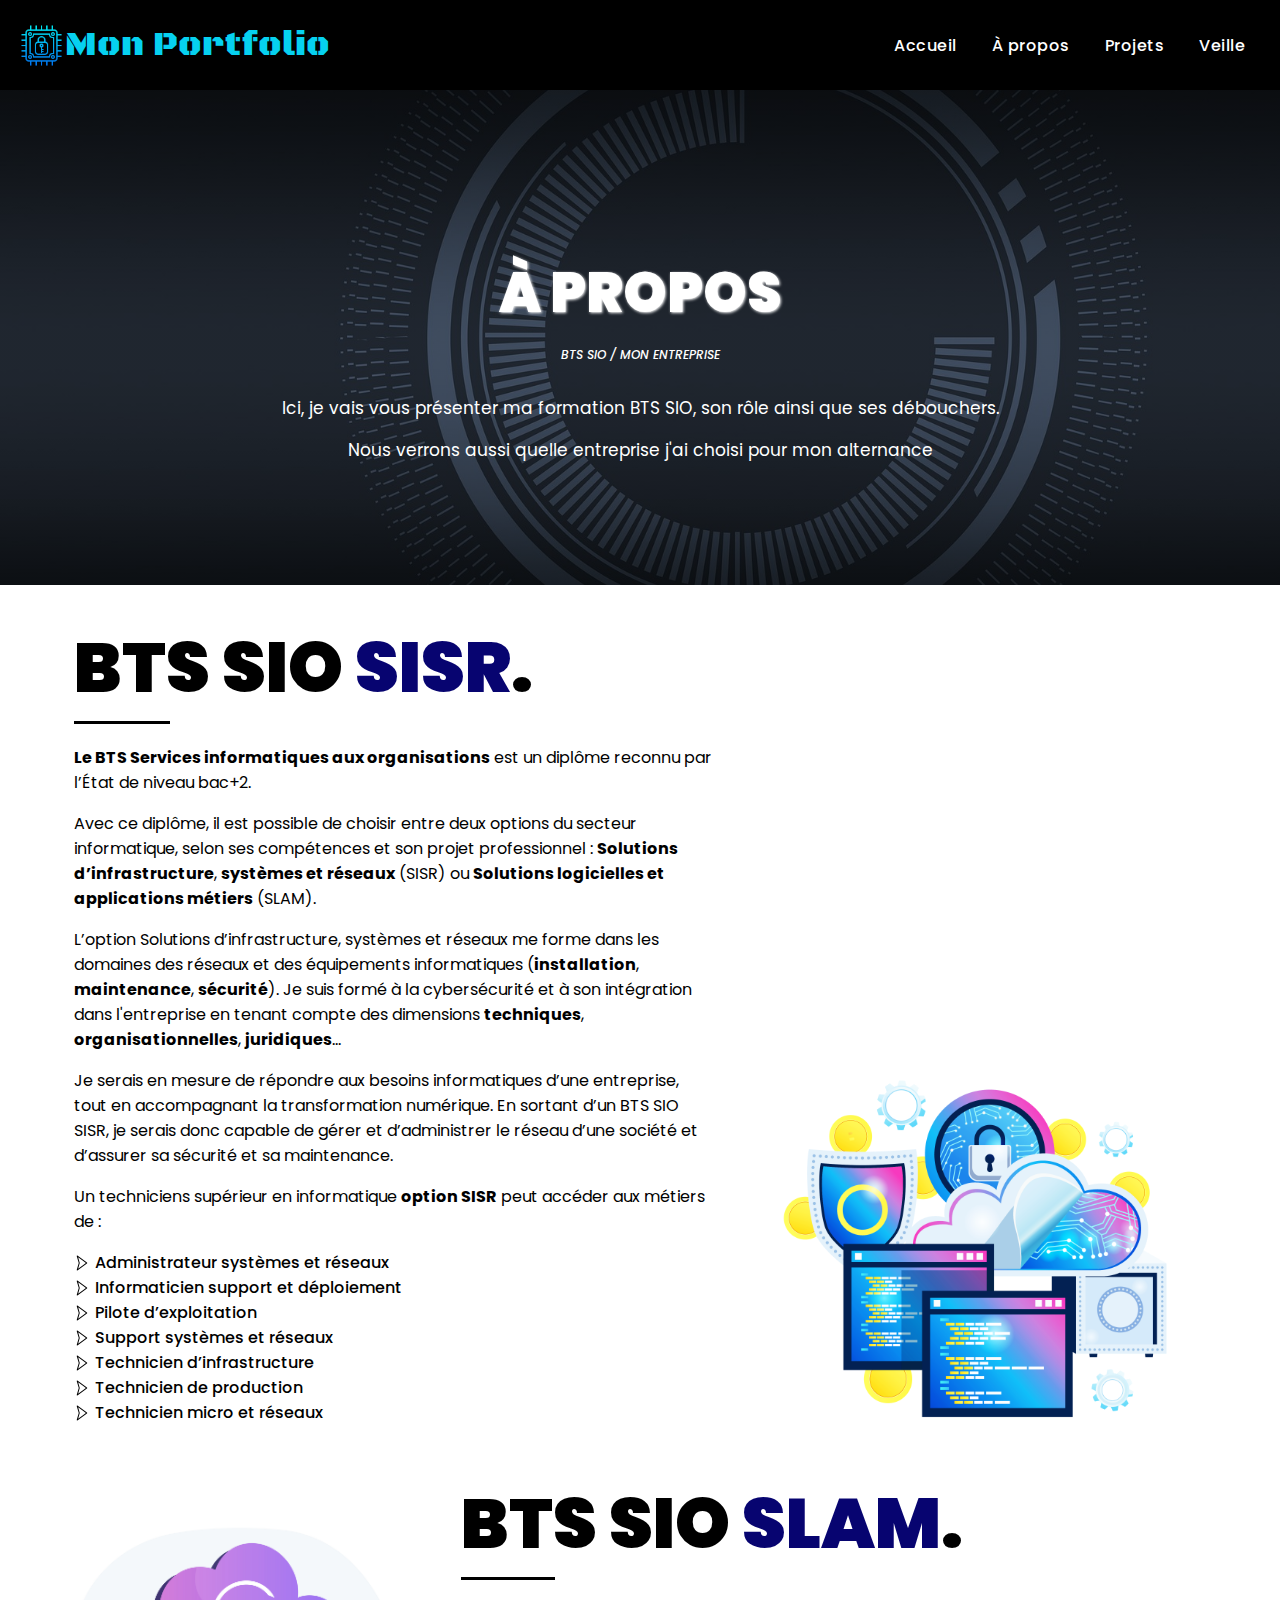
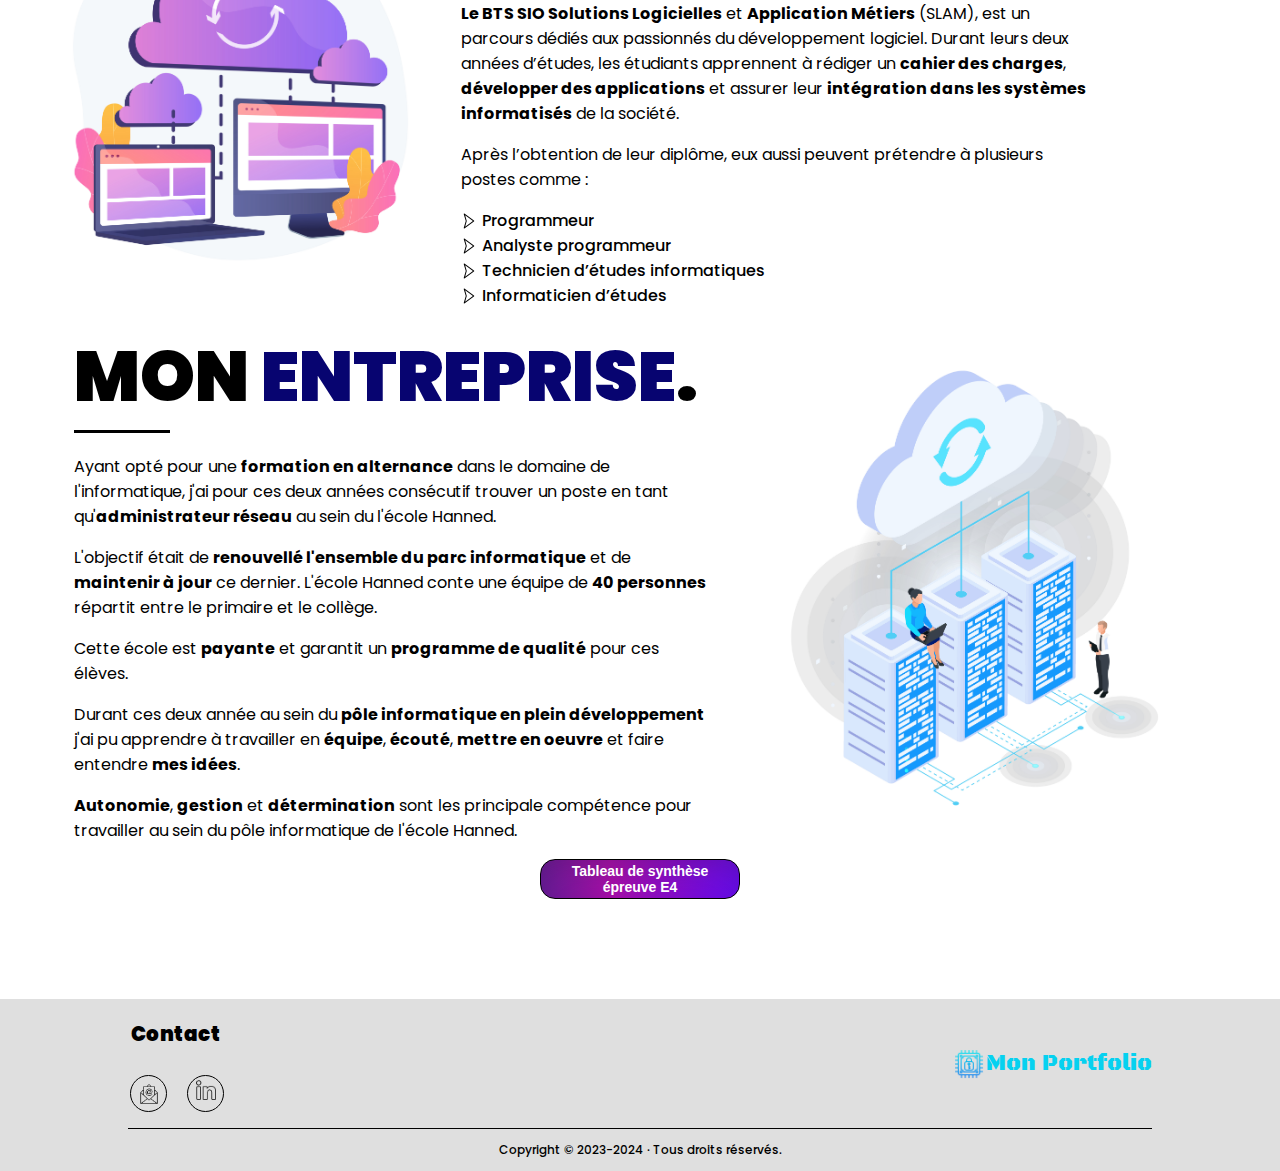
==== apropos.html @ c3c67fd1 "hosni" ====
<!DOCTYPE html>
<html lang="en">
<head>
    <meta charset="UTF-8">
    <meta name="viewport" content="width=device-width, initial-scale=1.0">
    <link rel="preconnect" href="https://fonts.googleapis.com">
    <link rel="preconnect" href="https://fonts.gstatic.com" crossorigin>
    <link href="https://fonts.googleapis.com/css2?family=Poppins:ital,wght@0,400;0,500;0,600;0,700;0,900;1,400;1,500;1,700;1,900&display=swap" rel="stylesheet">
    <link href="https://fonts.googleapis.com/css2?family=Black+Ops+One&display=swap" rel="stylesheet">
    <link rel="stylesheet" href="css/style.css">
    <link rel="stylesheet" href="css/apropos.css">
    <title>Page d'accueil</title>
</head>
<body>
    <header>
        <div class="headerLogo">
            <img src="images/logo.png" alt="logo du site" />
            <p>Mon Portfolio</p>
        </div>
        <nav>
            <ul>
                <li><a href="./index.html">Accueil</a></li>
                <li><a href="./apropos.html">À propos</a></li>
                <li><a href="#">Projets</a></li>
                <li><a href="./veille.html">Veille</a></li>
            </ul>
        </nav>
    </header>
    <section>
        <div class="banniereApropos">
            <div class="presentationApropos">
                <div class="title"><p>À PROPOS</p></div>
                <div id="sousTitle"><p>BTS SIO / MON ENTREPRISE</p></div>
                <p class="textPresentation">Ici, je vais vous présenter ma formation BTS SIO, son rôle ainsi que ses débouchers.</p>
                <p class="textPresentation">Nous verrons aussi quelle entreprise j'ai choisi pour mon alternance</p>
            </div>
        </div>
    </section>

    <section>
        <div class="btsSioContainer">
            <div class="descriptionSio">
                <h2>BTS SIO <span>SISR</span>.</h2>
                <div class="souligner"></div>
                <p><span class="bold">Le BTS Services informatiques aux organisations</span> est un diplôme reconnu par l’État de niveau bac+2.</p>
                <p>Avec ce diplôme, il est possible de choisir entre deux options du secteur informatique, selon ses compétences et son projet professionnel : <span class="bold">Solutions d’infrastructure</span>, <span class="bold">systèmes et réseaux</span> (SISR) ou <span class="bold">Solutions logicielles et applications métiers</span> (SLAM).</p>
                <p>L’option Solutions d’infrastructure, systèmes et réseaux me forme dans les domaines des réseaux et des équipements informatiques (<span class="bold">installation</span>, <span class="bold">maintenance</span>, <span class="bold">sécurité</span>). Je suis formé à la cybersécurité et à son intégration dans l'entreprise en tenant compte des dimensions <span class="bold">techniques</span>, <span class="bold">organisationnelles</span>, <span class="bold">juridiques</span>...</p>
                <p>Je serais en mesure de répondre aux besoins informatiques d’une entreprise, tout en accompagnant la transformation numérique. En sortant d’un BTS SIO SISR, je serais donc capable de gérer et d’administrer le réseau d’une société et d’assurer sa sécurité et sa maintenance.</p>

                    <p>Un techniciens supérieur en informatique <span class="bold">option SISR</span> peut accéder aux métiers de :</p>
                    <ul>
                        <li><img src="./images/arrow.png" alt="flèche" />Administrateur systèmes et réseaux</li>
                        <li><img src="./images/arrow.png" alt="flèche" />Informaticien support et déploiement</li>
                        <li><img src="./images/arrow.png" alt="flèche" />Pilote d’exploitation</li>
                        <li><img src="./images/arrow.png" alt="flèche" />Support systèmes et réseaux</li>
                        <li><img src="./images/arrow.png" alt="flèche" />Technicien d’infrastructure</li>
                        <li><img src="./images/arrow.png" alt="flèche" />Technicien de production</li>
                        <li><img src="./images/arrow.png" alt="flèche" />Technicien micro et réseaux</li>
                    </ul>
            </div>
            <div class="imageSio">
                <img src="./images/btsio.png" alt="icon bts sio" />
            </div>

        </div>
        <div class="btsSioContainerBIS">
            <div class="descriptionSioBIS">
                <h2>BTS SIO <span>SLAM</span>.</h2>
                <div class="souligner"></div>
                <p><span class="bold">Le BTS SIO Solutions Logicielles</span> et <span class="bold">Application Métiers</span> (SLAM), est un parcours dédiés aux passionnés du développement logiciel. Durant leurs deux années d’études,
                    les étudiants apprennent à rédiger un <span class="bold">cahier des charges</span>, <span class="bold">développer des applications</span> et assurer leur <span class="bold">intégration dans les systèmes informatisés</span> de la société.</p>
                <p>Après l’obtention de leur diplôme, eux aussi peuvent prétendre à plusieurs postes comme :</p>
                <ul>
                    <li><img src="./images/arrow.png" alt="flèche" />Programmeur</li>
                    <li><img src="./images/arrow.png" alt="flèche" />Analyste programmeur</li>
                    <li><img src="./images/arrow.png" alt="flèche" />Technicien d’études informatiques</li>
                    <li><img src="./images/arrow.png" alt="flèche" />Informaticien d’études</li>
                </ul>
            </div>
            <div class="imageSlam">
                <img src="./images/slam.jpg" alt="icon bts slam" />
            </div>
        </div>

        <div class="btsEntreprise">
            <div class="descriptionSio">
                <h2>MON <span>ENTREPRISE</span>.</h2>
                <div class="souligner"></div>
                <p>Ayant opté pour une <span class="bold">formation en alternance</span> dans le domaine de l'informatique, j'ai pour ces deux années consécutif trouver un poste en tant qu'<span class="bold">administrateur réseau</span> au sein du l'école Hanned.</p>
                <p>L'objectif était de <span class="bold">renouvellé l'ensemble du parc informatique</span> et de <span class="bold">maintenir à jour</span> ce dernier. L'école Hanned conte une équipe de <span class="bold">40 personnes</span> répartit entre le primaire et le collège.</p>
                <p>Cette école est <span class="bold">payante</span> et garantit un <span class="bold">programme de qualité</span> pour ces élèves.</p>
                <p>Durant ces deux année au sein du <span class="bold">pôle informatique en plein développement</span> j'ai pu apprendre à travailler en <span class="bold">équipe</span>, <span class="bold">écouté</span>, <span class="bold">mettre en oeuvre</span> et faire entendre <span class="bold">mes idées</span>.</p>
                <p><span class="bold">Autonomie</span>, <span class="bold">gestion</span> et <span class="bold">détermination</span>  sont les principale compétence pour travailler au sein du pôle informatique de l'école Hanned.</p>
            </div>
            <div class="imageSio">
                <img src="./images/entreprise.jpg" alt="entreprise" />
            </div>

        </div>


        <div class="hosni">
        <button><a href="./doc/E4.pdf">Tableau de synthèse épreuve E4</a></button>
        </div>



        
    </section>





    <footer>
        <div class="containerFooter">
            <div class="logoFooter">
                <img src="images/logo.png" alt="logo du site" />
                <p>Mon Portfolio</p>
            </div>
            <div class="contactFooter">
                <h2>Contact</h2>
                <ul>
                    <li><a href="mailto:hosni.manoubi@hotmail.com" class="link"></a><img src="images/mail.png" alt="mail" class="sizelogo"/></a></li>
                    <li><a href="https://www.linkedin.com/in/hosni-manoubi"><img src="images/linkedin.png" alt="linkedin" class="sizelogo"/></a></li>
                </ul>
            </div>
        </div>
        <div class="copyrgth">
            <p>Copyright © 2023-2024 · Tous droits réservés.</p>
        </div>
    </footer>
    
</body>
</html>
---- css/style.css ----
body{
    font-family: 'Poppins', sans-serif;
    margin: 0;
}

header{
    display: flex;
    height: 90px;
    justify-content: space-between;
    align-items: center;
    background-color: #000; 
}

.headerLogo{
    display: flex;
    width: 40%;
    height: 100px;
    padding-left: 20px;
    align-items: center;
}
.headerLogo img{
    width: 43px;
    height: 43px;
}
.headerLogo p{
    font-family: 'Black Ops One', cursive;
    font-size: 35px;
    color: #06D1F0;
    margin-left: 2px;
}

header nav{
    display: flex;
    width: 60%;
}

header nav ul{
    display: flex;
    justify-content: flex-end;
    width: 100%;
    list-style-type: none;
}
header nav ul li a{
    position: relative;
    text-decoration: none;
    font-size: 16px;
    font-weight: 500;
    color: white;
    letter-spacing: 0.5px;
    padding: 0;
}
header nav ul li a:after{
    content: "";
    position: absolute;
    height: 2px;
    width: 0;
    left: 0;
    background-color: white;
    bottom: -10px;
    transition: 0.5s;
}
header nav ul li a:hover:after{
    width: 100%;
}
header nav ul li{
    margin-right: 35px;
}


.banniere{
    background-color: #000000;
    background-image: linear-gradient(rgba(0, 0, 0, 0.3), rgba(0, 0, 0, 0.3)) ,url("../images/banniere.jpg");
    width: 100%;
    height: 495px;
    background-size: cover;
}

.presentation{
    width: 28.5em;
    margin-left: 20px;
    padding-top: 15px;
    position: relative;
    animation-fill-mode: backwards;
    animation-name: progressive_text;
    animation-duration: 5s;
}
@keyframes progressive_text {
    0%{
        opacity: 0;
        transform: translateX(100px);
    }
    100%{
        opacity: 1;
        transform: translateX(0); 
    }
}

#btsItalic{
    font-style: italic;
    color: white;
    font-size: 15px;
    font-weight: 500;
    margin-bottom: 5px;
}

#phrasePresentation{
    font-size: 30px;
    color: white;
    font-weight: 500;
    letter-spacing: 0.5px;
    margin-top: 0; 
    margin-bottom: 0; 
}
#boldPresentation{
    font-weight: 700;
    letter-spacing: 0.5px;
}
.textPresentation{
    color: white;
    line-height: 25px;
    margin-top: 10px;
}
.bold{
    font-weight: 700;
}

button{
    width: 110px;
    height: 40px;
    border: solid 1px;
    border-radius: 15px;
    background: rgb(2,0,36);
    background: linear-gradient(90deg, rgb(4, 0, 67) 0%, rgba(9,9,121,1) 35%, rgba(6,209,240,1) 100%);
    box-shadow: rgba(50, 50, 93, 0.25) 0px 30px 60px -12px inset, rgba(0, 0, 0, 0.3) 0px 18px 36px -18px inset;
}
button a{
    text-decoration: none;
    color: white;
    font-weight: 700;
    font-size: 14px;
}

button:hover{
    filter: drop-shadow(0 0 0.75rem #0B8CB8)
}

.aboutContainer{
    display: flex;
    flex-direction: column;
    justify-content: center;
    align-items: center;
    margin-top: 30px;
}

.aboutContainer h1{
    font-size: 30px;
    font-weight: 900;
}

.titleColor{
    color: #070470;
}

.aboutContainer p{
    margin-top: 0;
    text-align: center;
}

footer{
    background-color: #DFDFDF;
    display: flex;
    flex-direction: column;
    justify-content: center;
    align-items: center;
    margin-top: 100px;
}
.containerFooter{
    display: flex;
    justify-content: space-between; 
    flex-direction: row-reverse;  
    padding-left: 20px;
    padding-right: 20px; 
    width: 80%;
}

.logoFooter{
    display: flex;
    align-items: center;
}
.logoFooter img{
    width: 30px;
    height: 30px;
}
.logoFooter p{
    font-family: 'Black Ops One', cursive;
    font-size: 22px;
    color: #06D1F0;
    margin-left: 2px;
}

.contactFooter h2{
    font-size: 20px;
    font-weight: 900;
    padding-top: 20px;
    
}
.contactFooter ul{
    list-style-type: none;
    margin-left: 2px;
    padding-left: 0;
    display: flex;
    gap: 20px;
    position: relative;
   
}
.link{
    position: absolute;
    top: 0;
    bottom: 0;
    left: 0;
    width: 100%;
}
.logoContact{
    width: 19px;
    height: 19px;
}
.sizelogo{
    width: 20px;
    height: 20px;
}
.contactFooter ul li{
    border-radius: 50%;
    display: flex;
    justify-content: center;
    align-items: center;
    border: solid 1px;
    width: 35px;
    height: 35px;
    margin-top: 10px;
    position: relative;
}

.contactFooter ul li:hover{
    background-color: #06D1F0;
}

.copyrgth{
    display: flex;
    justify-content: center;
    align-items: center;
    border-top: solid 1px;
    width: 80%;
}
.copyrgth p{
    font-size: 12px;
    font-weight: 500;
}
#competence{
    display: flex;
    justify-content: center;
    align-items: center;
    flex-direction: column;
    width: 100%;
}
.sectionTitre{
    display: flex;
    justify-content: center;
    align-items: center;
    margin-top: 50px;
    width: 100%;
}

h2{
    margin:0;
    padding:0;
    text-align:center;
    position:relative;
    font-weight: 900;
    font-size: 25px;
}
h2 .trait{
    background-color:#fff;
    padding:0 10px;
}

.titleTrait{
    border-bottom:1px solid #000;
    margin-bottom:30px;
    width: 86%;
}
.titleTrait .trait{
    position: relative;
    top: 15px;
}

.cards{
    display: flex;
    justify-content: space-between;
    align-items: center;
    margin-top: 20px;
    flex-wrap: wrap;
    width: 86%;
}

.card{
    border: solid 1px;
    display: flex;
    flex-direction: column;
    justify-content: space-between;
    align-items: center;
    width: 18%;
    height: 195px;
    border-radius: 20px;
    box-shadow: rgba(14, 30, 37, 0.12) 0px 2px 4px 0px, rgba(14, 30, 37, 0.32) 0px 2px 16px 0px;
}

.cardImage{
    display: flex;
    justify-content: center;
    align-items: center;
    width: 100%;
    height: 50%;
    padding-top: 7px;
    padding-bottom: 7px;
    border: solid 1px;
    border-radius: 20px 20px 0 0;
    background-color: #DFDFDF;
}
.cardImage img{
    width: 100px;
    height: 100px;
}
.cardText{
    text-align: center;
    height: 50%;
}
.cardText p{
    font-size: 15px;
    padding-left: 7px;
    padding-right: 7px;
    font-weight: 500;
}

#outils{
    display: flex;
    flex-direction: column;
    justify-content: center;
    align-items: center;
    width: 100%;
}

.outilsContainer{
    width: 86%;
    display: flex;
    flex-wrap: wrap;
    justify-content: center;
    align-items: center;
    gap: 101px;
}

.cardOutils{
    display: flex;
    justify-content: flex-start;
    align-items: center;
    width: 20%;
    margin-top: 20px;
}

.cardOutils img{
    width: 80px;
    height: 80px;

}
.cardOutils p{
    margin-left: 10px;
    font-size: 18px;
    font-weight: 500;
}


.interetContainer{
    width: 86%;
    display: flex;
    justify-content: space-between;
    margin-top: 20px;
}

.loisirFont{
    background-color: #000000;
    background-image: linear-gradient(rgba(0, 0, 0, 0.3), rgba(0, 0, 0, 0.3)) ,url("../images/loisir.jpg");
    width: 350px;
    height: 400px;
    background-size: cover;
    border: solid 2px;
    border-radius: 20px;
    box-shadow: rgba(136, 165, 191, 0.48) 6px 2px 16px 0px, rgba(255, 255, 255, 0.8) -6px -2px 16px 0px;
}
.textLoisir{
    display: flex;
    flex-direction: column;
    justify-content: center;
    align-items: center;
    width: 90%;
    margin-top: 20px;
}

.textLoisir p{
    font-size: 30px;
    text-shadow: #070470 1px 0 10px;
    color: white;
    text-align: left;
    width: 85%;
    font-weight: 700;
}

.textLoisir ul{
    font-size: 20px;
    font-weight: 500;
    text-shadow: #070470 1px 0 10px;
    color: white;
    list-style-type: none;
    width: 85%;
    padding-left: 0;
}
.textLoisir ul li{
    margin-bottom: 10px;

}

.techFont{
    background-color: #000000;
    background-image: linear-gradient(rgba(0, 0, 0, 0.1), rgba(0, 0, 0, 0.1)) ,url("../images/technologie.jpg");
    width: 350px;
    height: 400px;
    background-size: cover;
    border: solid 2px;
    border-radius: 20px;
    box-shadow: rgba(136, 165, 191, 0.48) 6px 2px 16px 0px, rgba(255, 255, 255, 0.8) -6px -2px 16px 0px;
}
.cultureFont{
    background-color: #000000;
    background-image: linear-gradient(rgba(0, 0, 0, 0.1), rgba(0, 0, 0, 0.1)) ,url("../images/culture.jpg");
    width: 350px;
    height: 400px;
    background-size: cover;
    border: solid 2px;
    border-radius: 20px;
    box-shadow: rgba(136, 165, 191, 0.48) 6px 2px 16px 0px, rgba(255, 255, 255, 0.8) -6px -2px 16px 0px;
}
#interet{
    display: flex;
    flex-direction: column;
    justify-content: center;
    align-items: center;
    width: 100%;
}
.langageFont{
    background-color: #000000;
    background-image: linear-gradient(rgba(0, 0, 0, 0.1), rgba(0, 0, 0, 0.1)) ,url("../images/langage.jpg");
    width: 350px;
    height: 400px;
    background-size: cover;
    border: solid 2px;
    border-radius: 20px;
    box-shadow: rgba(136, 165, 191, 0.48) 6px 2px 16px 0px, rgba(255, 255, 255, 0.8) -6px -2px 16px 0px;
}
---- css/apropos.css ----
.banniereApropos{
    background-image: linear-gradient(rgba(0, 0, 0, 0.5), rgba(0, 0, 0, 0.5)) ,url("../images/bnrApropos.jpg");
    width: 100%;
    height: 495px;
    background-size: cover;
    display: flex;
    justify-content: center;
}

.title p{
    font-size: 55px;
    font-weight: 900;
    color: white;
    text-shadow: #fff 1px 1px 3px;
    padding-bottom: 0;
    margin-bottom: 0;
}
.presentationApropos{
    display: flex;
    align-items: center;
    justify-content: center;
    flex-direction: column;
    width: 80%;
    font-size: 20px;
    margin-top: 0;
    padding-top: 0;
}

#sousTitle{
    font-style: italic;
    color: white;
    font-size: 12px;
    font-weight: 500;
    margin-bottom: 5px;
    margin-top: 0;
    padding-top: 0;
    margin-bottom: 20px;
}

.textPresentation{
    font-size: 17px;
    padding-top: 0;
    margin-top: 0;
}

.btsSioContainer{
    width: 100%;
    display: flex;
    justify-content: center;
    align-items: flex-end;
    margin-top: 30px;
}

.descriptionSio{
    width: 50%;
    height: 100%;
    padding-left: 20px;
}

.descriptionSio h2{
    text-align: left;
    font-size: 70px;
    font-weight: 900;
}
.descriptionSio h2 span{
    color: #070470;
}

.descriptionSio p{
    font-size: 16px;
    padding-bottom: 0;
 
}

.imageSio{
    width: 40%;
    height: 100%;
}

.imageSio img{
    width: 100%;
    height: 100%;
}

.descriptionSio ul{
    list-style-type: none;
    padding: 0;
}
.descriptionSio ul li{
    display: flex;
    align-items: center;
    font-size: 16px;
    font-weight: 500;
}
.descriptionSio ul li img{
    padding-right: 5px;
}
.souligner{
    border-top: solid 3px;
    width: 15%;
    padding-bottom: 5px;
}

.btsSioContainerBIS{
    width: 100%;
    display: flex;
    flex-direction: row-reverse;
    justify-content: space-between;
    align-items: center;
    margin-top: 30px;
}
.imageSlam{
    width: 35%;
    height: 100%;
    margin-left: 20px;
    
}

.imageSlam img{
    width: 100%;
    height: 100%;
}

.descriptionSioBIS{
    width: 50%;
    height: 100%;
    margin-right: 190px;

}

.descriptionSioBIS h2{
    text-align: left;
    font-size: 70px;
    font-weight: 900;
}
.descriptionSioBIS h2 span{
    color: #070470;
}

.descriptionSioBIS p{
    font-size: 16px;
    padding-bottom: 0;
 
}
.descriptionSioBIS ul{
    list-style-type: none;
    padding: 0;
}
.descriptionSioBIS ul li{
    display: flex;
    align-items: center;
    font-size: 16px;
    font-weight: 500;
}
.descriptionSioBIS ul li img{
    padding-right: 5px;
}

.btsEntreprise{
    width: 100%;
    display: flex;
    justify-content: center;
    align-items: center;
    margin-top: 0;
}


.hosni{
    display: flex;
    justify-content: center;
    align-items: center;
}
button{
    width: 200px;
    height: 40px;
    border: solid 1px;
    border-radius: 15px;
    background: rgb(2,0,36);
    background: linear-gradient(90deg, rgb(88, 24, 141) 0%, rgb(163, 12, 163) 35%, rgb(88, 6, 240) 100%);
    box-shadow: rgba(186, 47, 204, 0.25) 0px 30px 60px -12px inset, rgba(0, 0, 0, 0.3) 0px 18px 36px -18px inset;
}
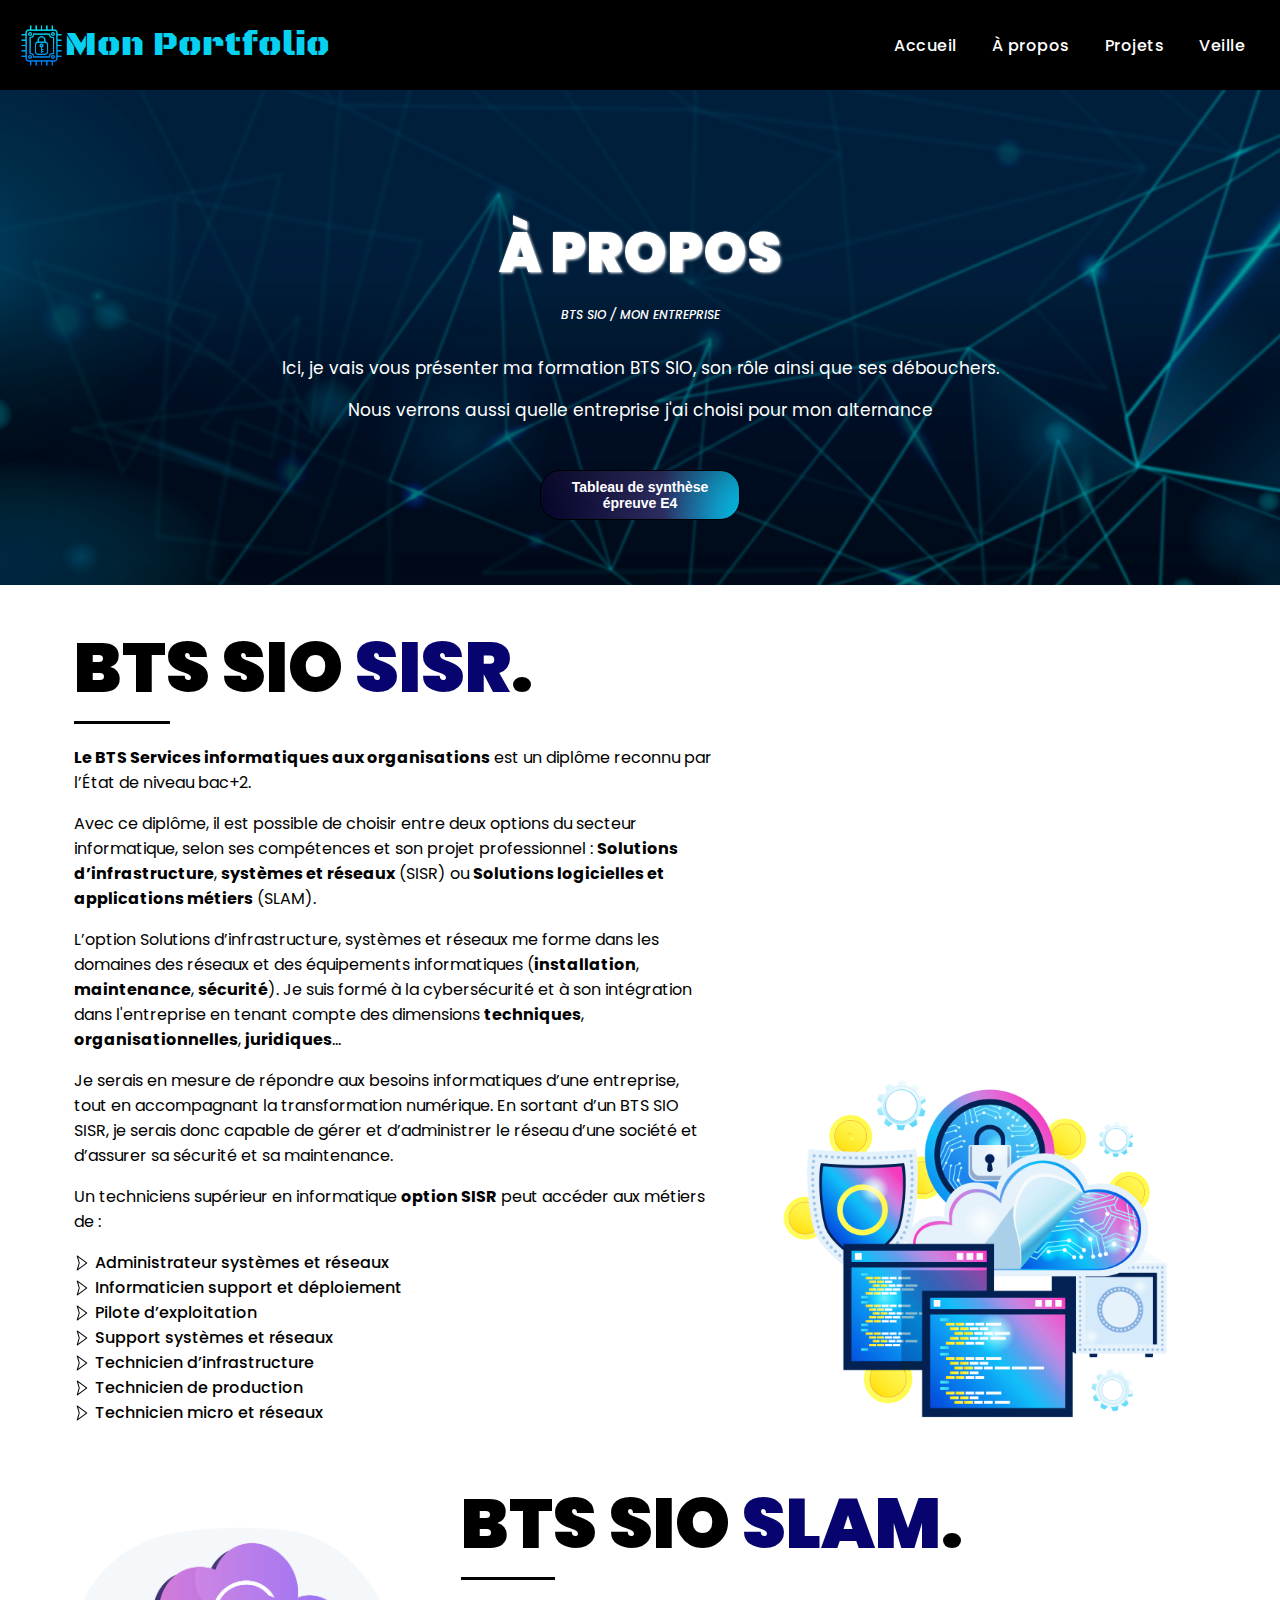
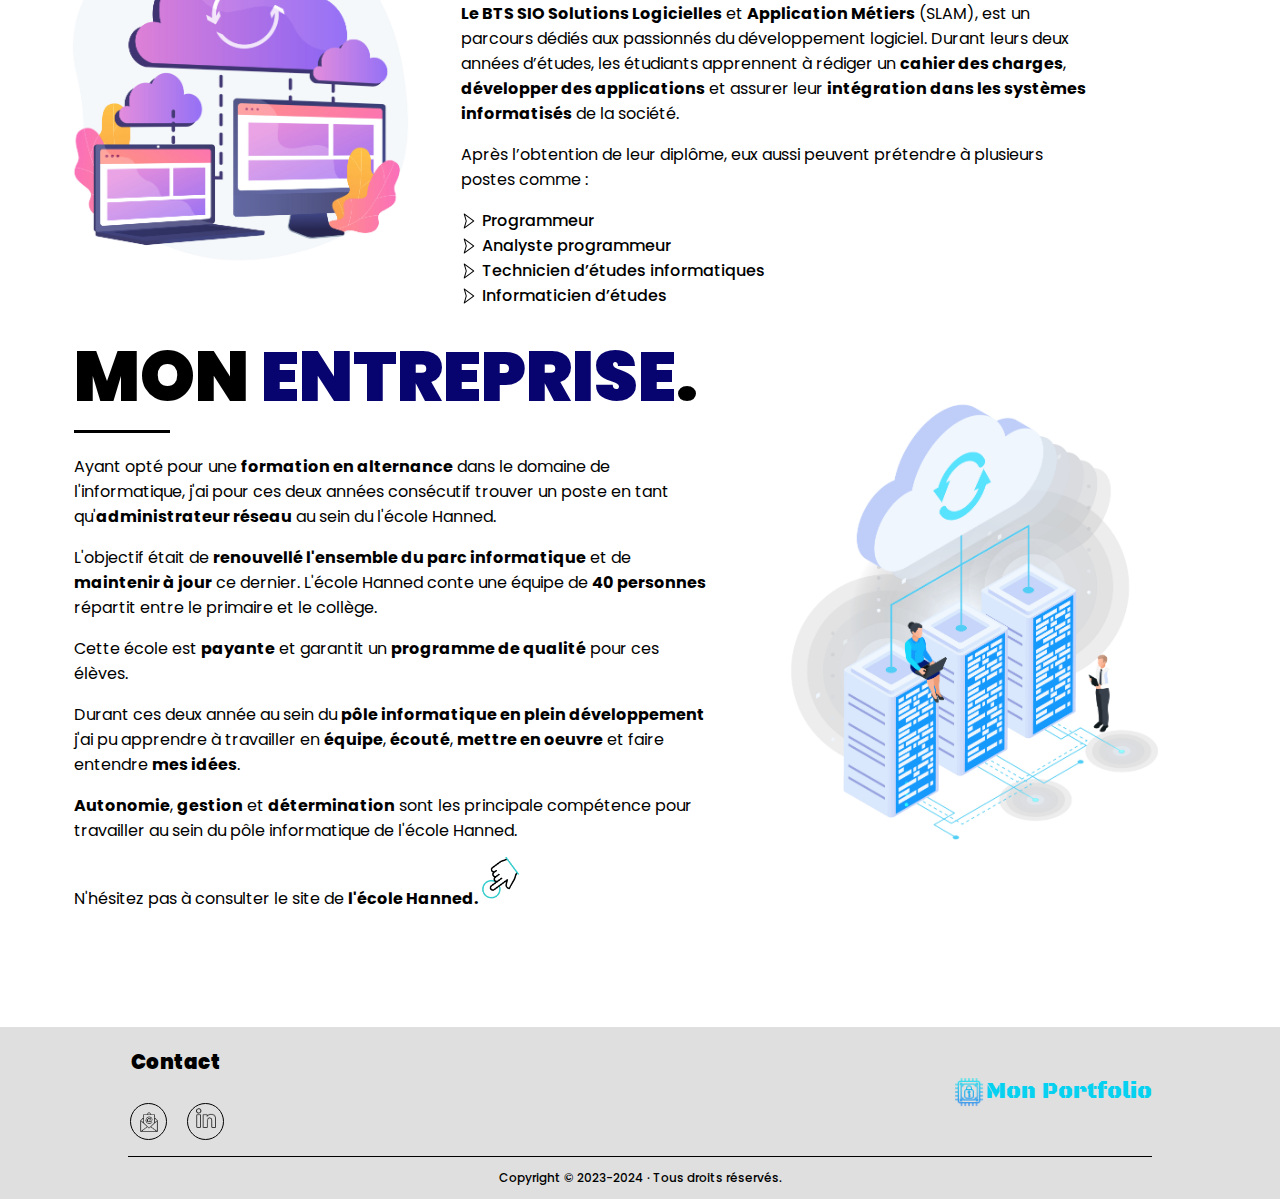
==== commit a8bc44fa: "MAJ" ====
--- a/apropos.html
+++ b/apropos.html
@@ -9,7 +9,7 @@
     <link href="https://fonts.googleapis.com/css2?family=Black+Ops+One&display=swap" rel="stylesheet">
     <link rel="stylesheet" href="css/style.css">
     <link rel="stylesheet" href="css/apropos.css">
-    <title>Page d'accueil</title>
+    <title>Page à propos</title>
 </head>
 <body>
     <header>
@@ -21,7 +21,7 @@
             <ul>
                 <li><a href="./index.html">Accueil</a></li>
                 <li><a href="./apropos.html">À propos</a></li>
-                <li><a href="#">Projets</a></li>
+                <li><a href="./projet.html">Projets</a></li>
                 <li><a href="./veille.html">Veille</a></li>
             </ul>
         </nav>
@@ -33,6 +33,9 @@
                 <div id="sousTitle"><p>BTS SIO / MON ENTREPRISE</p></div>
                 <p class="textPresentation">Ici, je vais vous présenter ma formation BTS SIO, son rôle ainsi que ses débouchers.</p>
                 <p class="textPresentation">Nous verrons aussi quelle entreprise j'ai choisi pour mon alternance</p>
+                <div class="btnSynthese">
+                    <button><a href="./doc/e4.pdf">Tableau de synthèse épreuve E4</a></button>
+                </div>
             </div>
         </div>
     </section>
@@ -91,26 +94,14 @@
                 <p>Cette école est <span class="bold">payante</span> et garantit un <span class="bold">programme de qualité</span> pour ces élèves.</p>
                 <p>Durant ces deux année au sein du <span class="bold">pôle informatique en plein développement</span> j'ai pu apprendre à travailler en <span class="bold">équipe</span>, <span class="bold">écouté</span>, <span class="bold">mettre en oeuvre</span> et faire entendre <span class="bold">mes idées</span>.</p>
                 <p><span class="bold">Autonomie</span>, <span class="bold">gestion</span> et <span class="bold">détermination</span>  sont les principale compétence pour travailler au sein du pôle informatique de l'école Hanned.</p>
+                <p>N'hésitez pas à consulter le site de <a href="http://www.ecole-hanned.com/" class="site"><span class="bold">l'école Hanned.</span><img src="./images/click.gif" alt="cliquez" class="gif"/></a></p>
             </div>
             <div class="imageSio">
                 <img src="./images/entreprise.jpg" alt="entreprise" />
             </div>
 
         </div>
-
-
-        <div class="hosni">
-        <button><a href="./doc/E4.pdf">Tableau de synthèse épreuve E4</a></button>
-        </div>
-
-
-
-        
     </section>
-
-
-
-
 
     <footer>
         <div class="containerFooter">
--- a/css/apropos.css
+++ b/css/apropos.css
@@ -1,5 +1,5 @@
 .banniereApropos{
-    background-image: linear-gradient(rgba(0, 0, 0, 0.5), rgba(0, 0, 0, 0.5)) ,url("../images/bnrApropos.jpg");
+    background-image: linear-gradient(rgba(0, 0, 0, 0.3), rgba(0, 0, 0, 0.3)) ,url("../images/bnrApropos.jpg");
     width: 100%;
     height: 495px;
     background-size: cover;
@@ -165,17 +165,30 @@
 }
 
 
-.hosni{
+.btnSynthese{
     display: flex;
-    justify-content: center;
-    align-items: center;
+    margin-top: 30px;
+    
 }
 button{
+    cursor: pointer;
     width: 200px;
-    height: 40px;
+    height: 50px;
     border: solid 1px;
-    border-radius: 15px;
+    border-radius: 20px;
     background: rgb(2,0,36);
-    background: linear-gradient(90deg, rgb(88, 24, 141) 0%, rgb(163, 12, 163) 35%, rgb(88, 6, 240) 100%);
-    box-shadow: rgba(186, 47, 204, 0.25) 0px 30px 60px -12px inset, rgba(0, 0, 0, 0.3) 0px 18px 36px -18px inset;
+    background: linear-gradient(90deg, rgba(2,0,36,1) 0%, rgba(44,44,97,1) 61%, rgba(0,212,255,1) 100%);
+    box-shadow: rgba(50, 50, 93, 0.25) 0px 30px 60px -12px inset, rgba(0, 0, 0, 0.3) 0px 18px 36px -18px inset;
+    
+}
+
+.site{
+    text-decoration: none;
+    color: black;
+}
+
+.gif{
+    width: 45px;
+    height: 45px;
+    transform: rotate(-120deg);
 }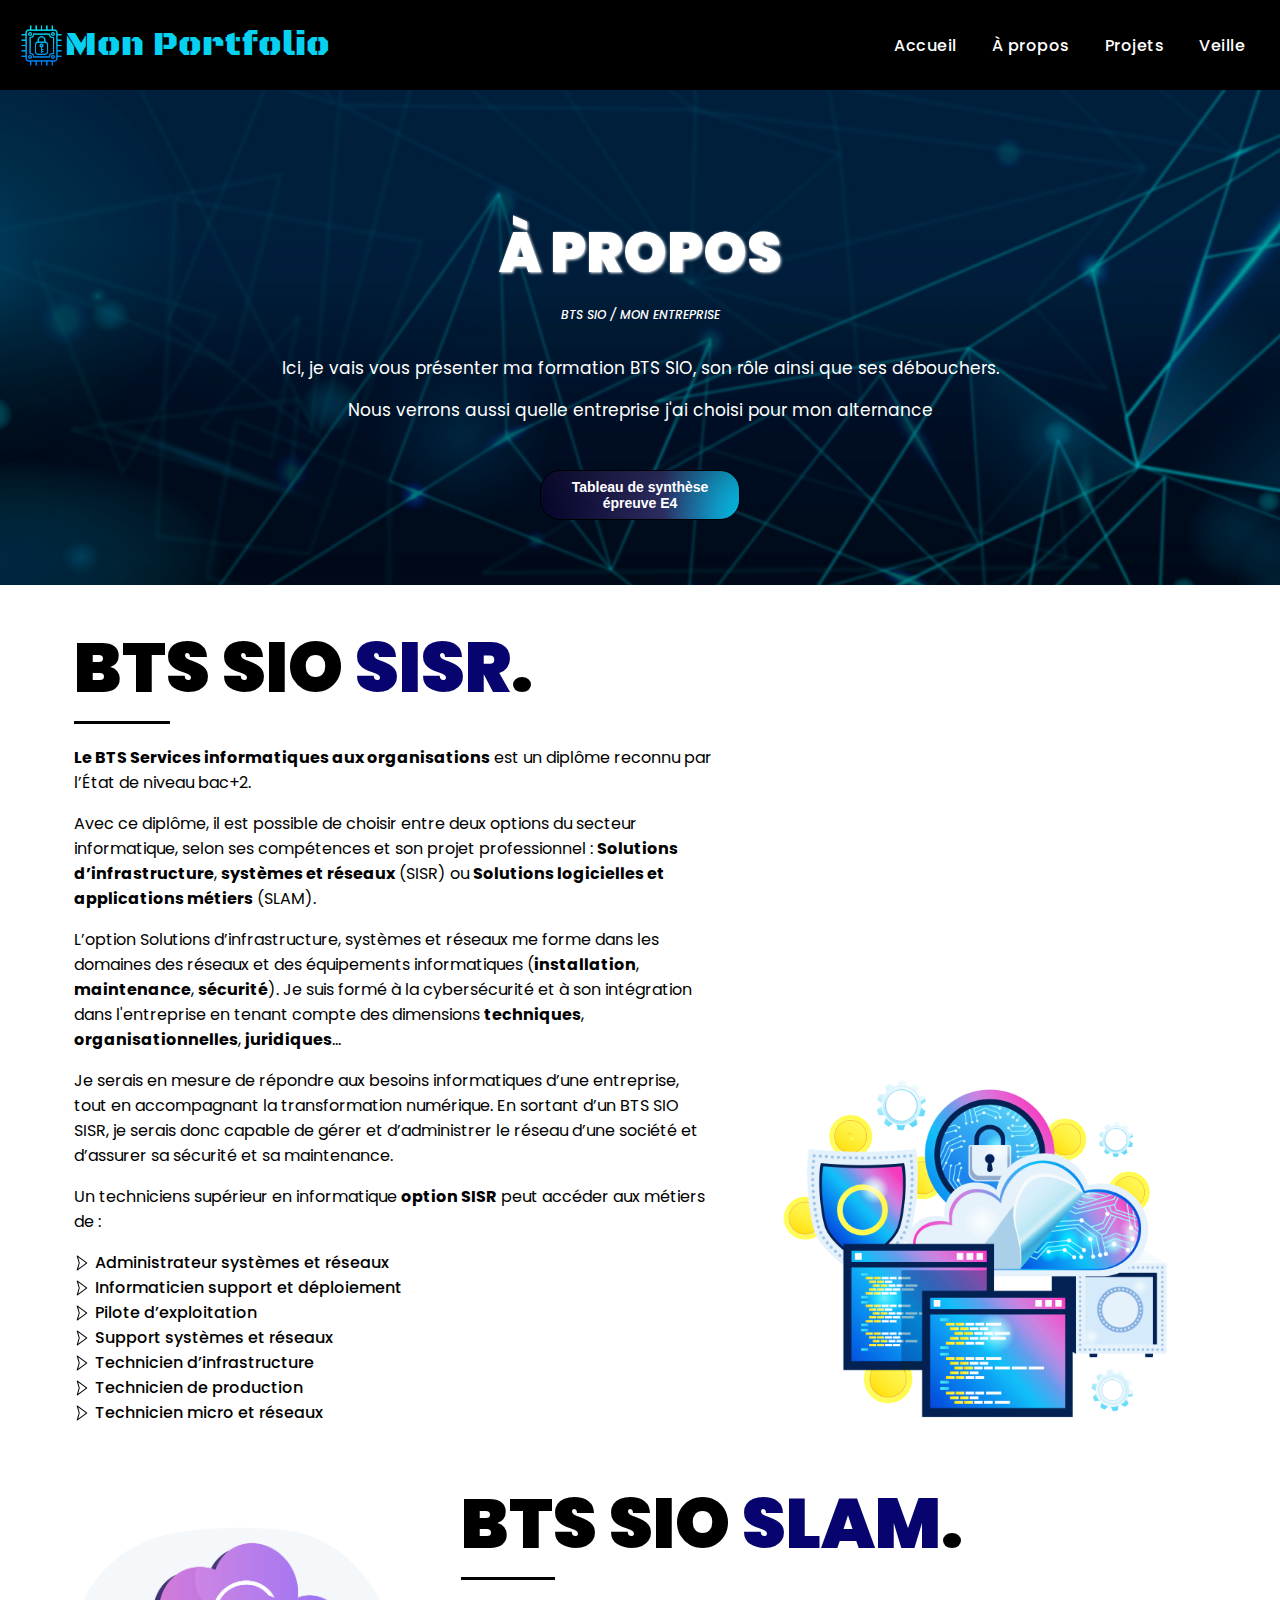
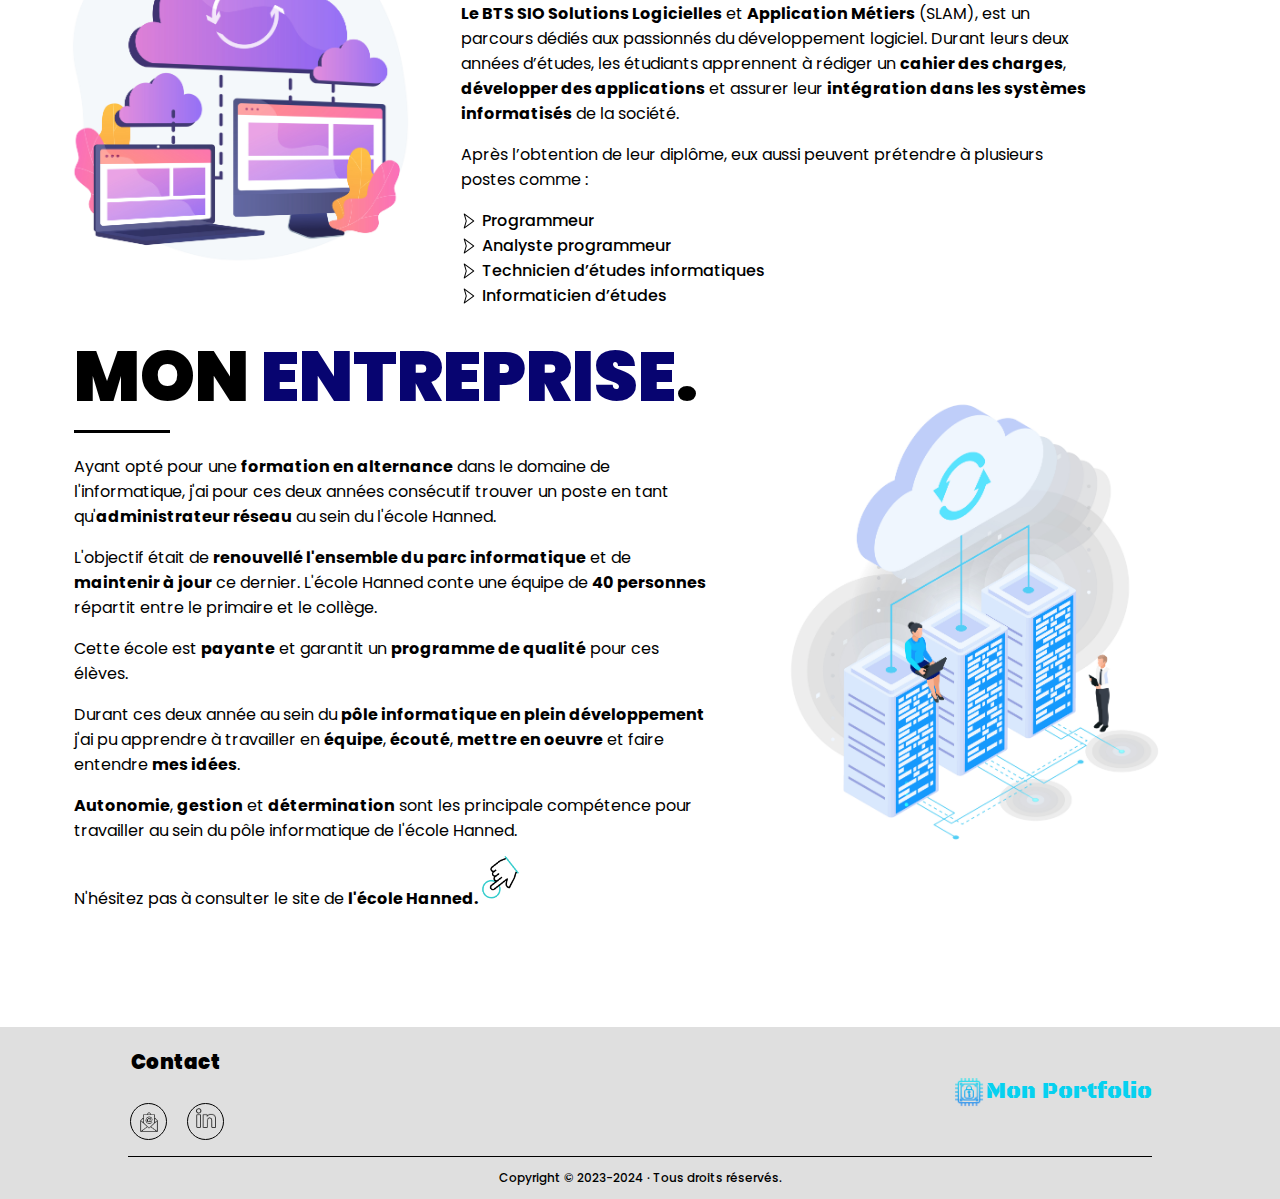
==== commit b55c87e0: "project e4" ====
--- a/apropos.html
+++ b/apropos.html
@@ -34,7 +34,7 @@
                 <p class="textPresentation">Ici, je vais vous présenter ma formation BTS SIO, son rôle ainsi que ses débouchers.</p>
                 <p class="textPresentation">Nous verrons aussi quelle entreprise j'ai choisi pour mon alternance</p>
                 <div class="btnSynthese">
-                    <button><a href="./doc/e4.pdf">Tableau de synthèse épreuve E4</a></button>
+                    <button><a href="./doc/e4Project.pdf">Tableau de synthèse épreuve E4</a></button>
                 </div>
             </div>
         </div>
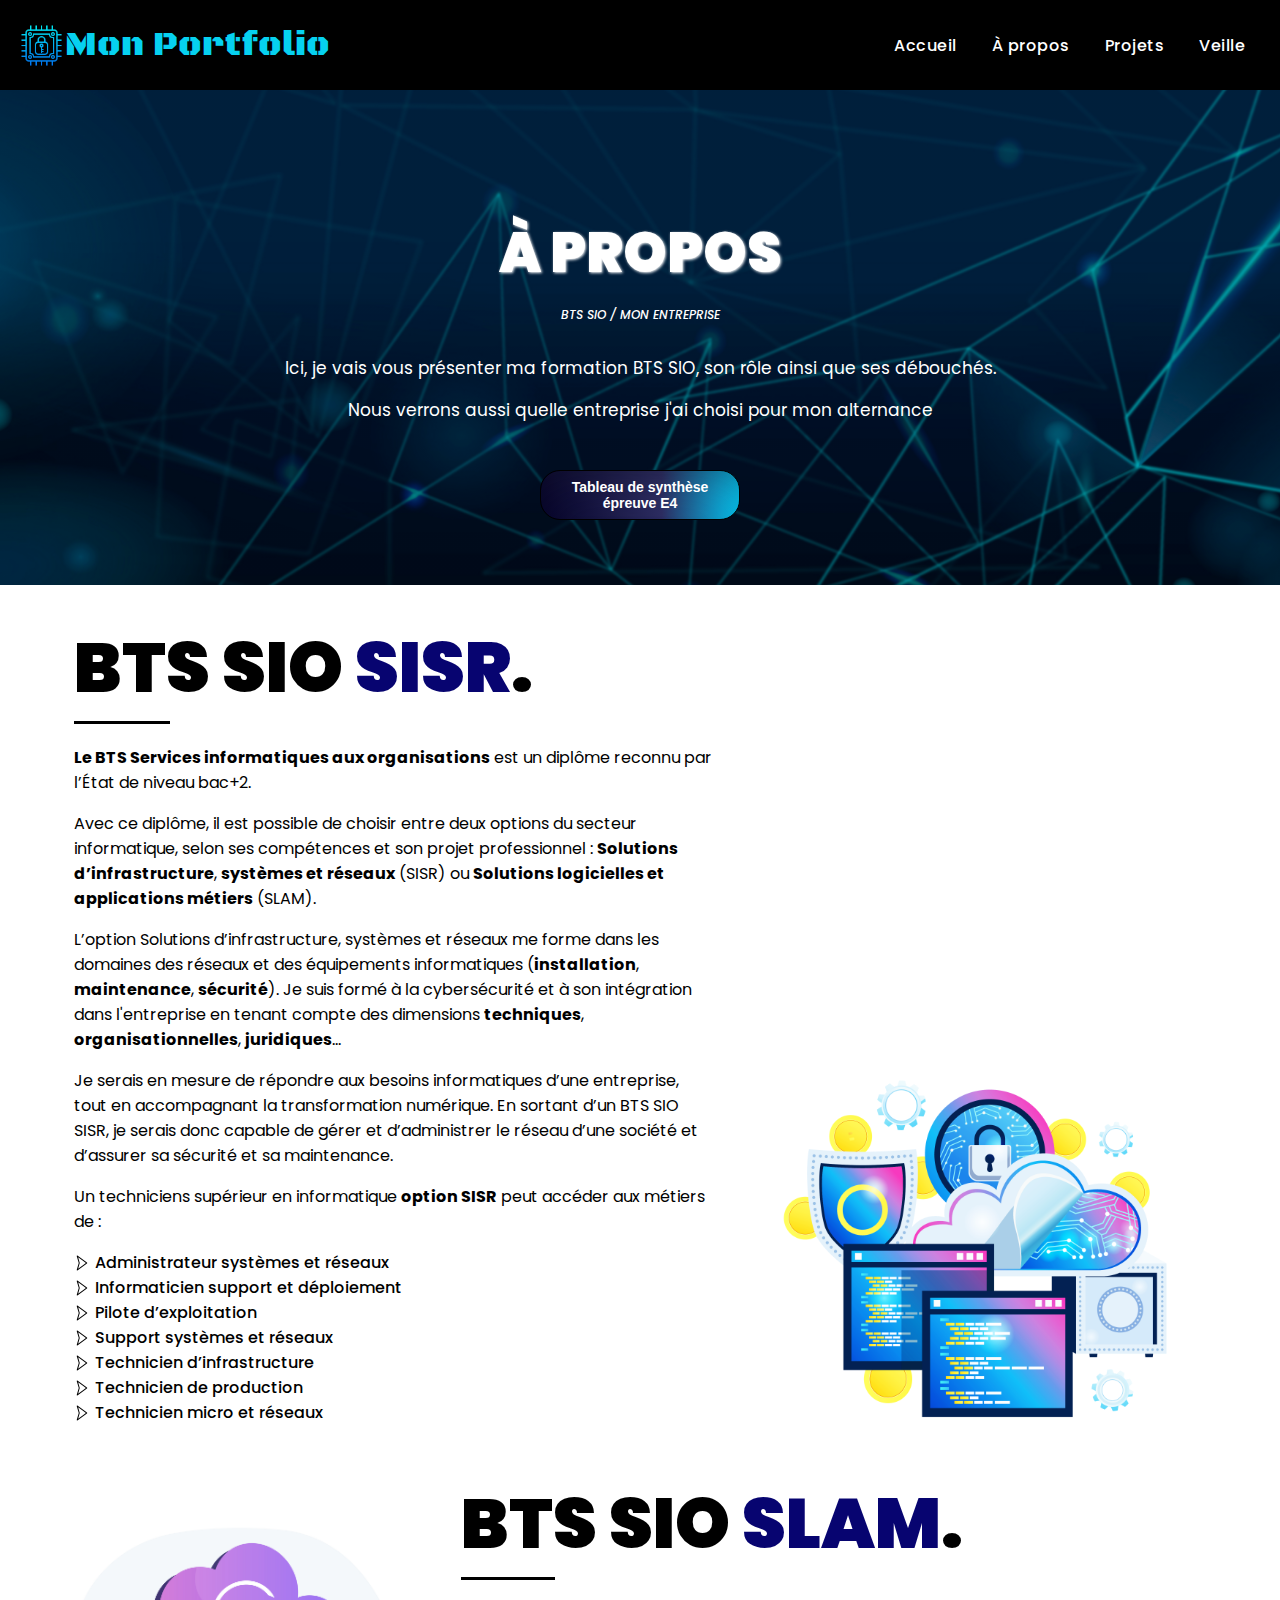
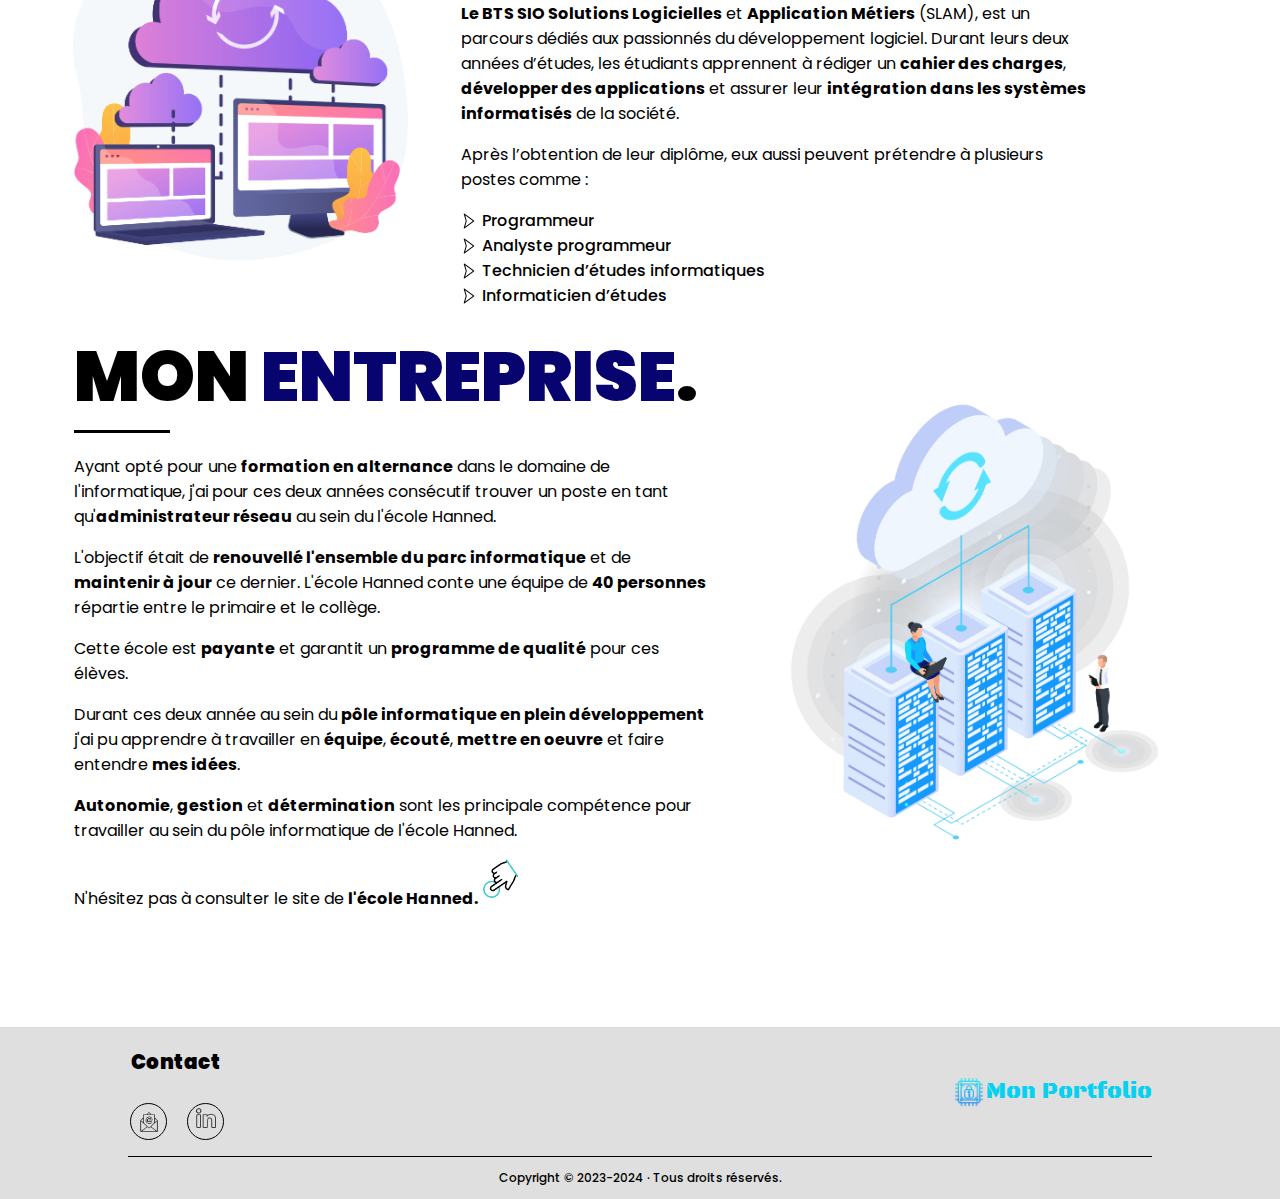
==== commit 8baf54f8: "hosni" ====
--- a/apropos.html
+++ b/apropos.html
@@ -31,7 +31,7 @@
             <div class="presentationApropos">
                 <div class="title"><p>À PROPOS</p></div>
                 <div id="sousTitle"><p>BTS SIO / MON ENTREPRISE</p></div>
-                <p class="textPresentation">Ici, je vais vous présenter ma formation BTS SIO, son rôle ainsi que ses débouchers.</p>
+                <p class="textPresentation">Ici, je vais vous présenter ma formation BTS SIO, son rôle ainsi que ses débouchés.</p>
                 <p class="textPresentation">Nous verrons aussi quelle entreprise j'ai choisi pour mon alternance</p>
                 <div class="btnSynthese">
                     <button><a href="./doc/e4Project.pdf">Tableau de synthèse épreuve E4</a></button>
@@ -90,7 +90,7 @@
                 <h2>MON <span>ENTREPRISE</span>.</h2>
                 <div class="souligner"></div>
                 <p>Ayant opté pour une <span class="bold">formation en alternance</span> dans le domaine de l'informatique, j'ai pour ces deux années consécutif trouver un poste en tant qu'<span class="bold">administrateur réseau</span> au sein du l'école Hanned.</p>
-                <p>L'objectif était de <span class="bold">renouvellé l'ensemble du parc informatique</span> et de <span class="bold">maintenir à jour</span> ce dernier. L'école Hanned conte une équipe de <span class="bold">40 personnes</span> répartit entre le primaire et le collège.</p>
+                <p>L'objectif était de <span class="bold">renouvellé l'ensemble du parc informatique</span> et de <span class="bold">maintenir à jour</span> ce dernier. L'école Hanned conte une équipe de <span class="bold">40 personnes</span> répartie entre le primaire et le collège.</p>
                 <p>Cette école est <span class="bold">payante</span> et garantit un <span class="bold">programme de qualité</span> pour ces élèves.</p>
                 <p>Durant ces deux année au sein du <span class="bold">pôle informatique en plein développement</span> j'ai pu apprendre à travailler en <span class="bold">équipe</span>, <span class="bold">écouté</span>, <span class="bold">mettre en oeuvre</span> et faire entendre <span class="bold">mes idées</span>.</p>
                 <p><span class="bold">Autonomie</span>, <span class="bold">gestion</span> et <span class="bold">détermination</span>  sont les principale compétence pour travailler au sein du pôle informatique de l'école Hanned.</p>
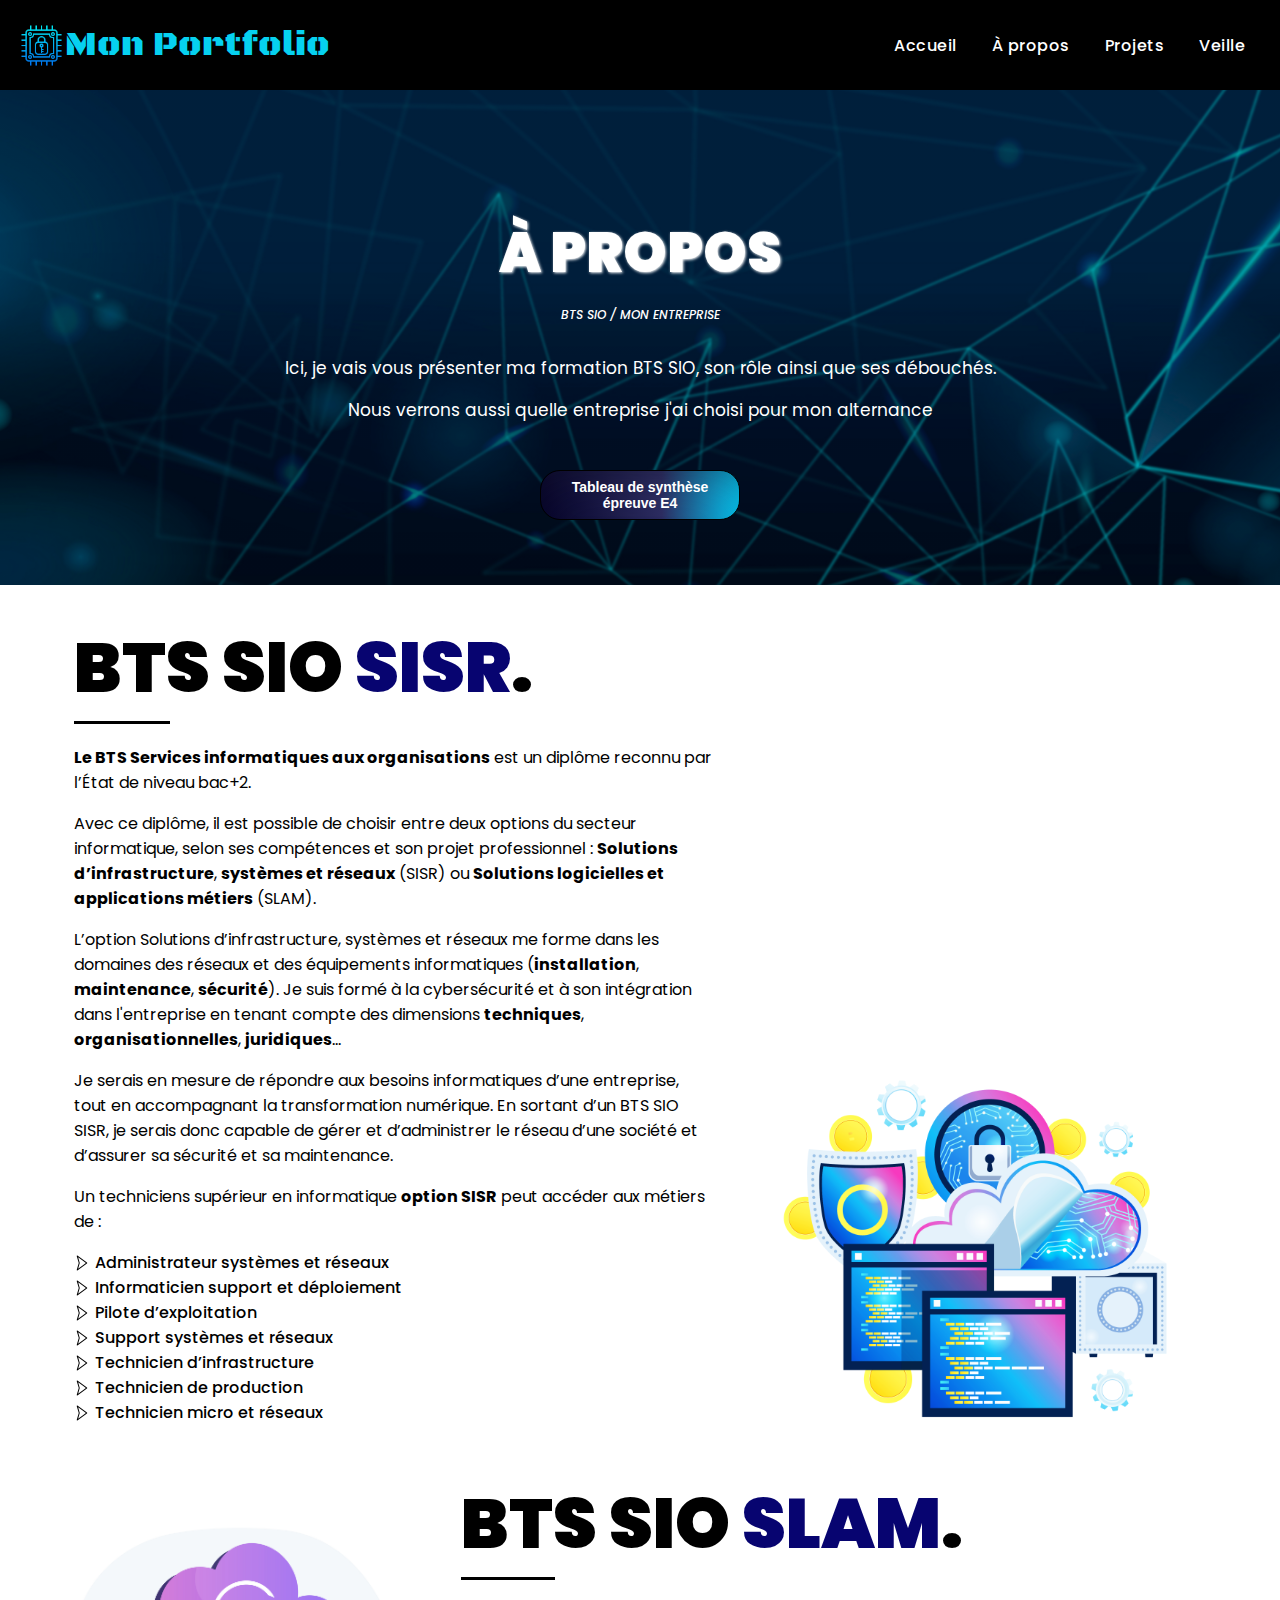
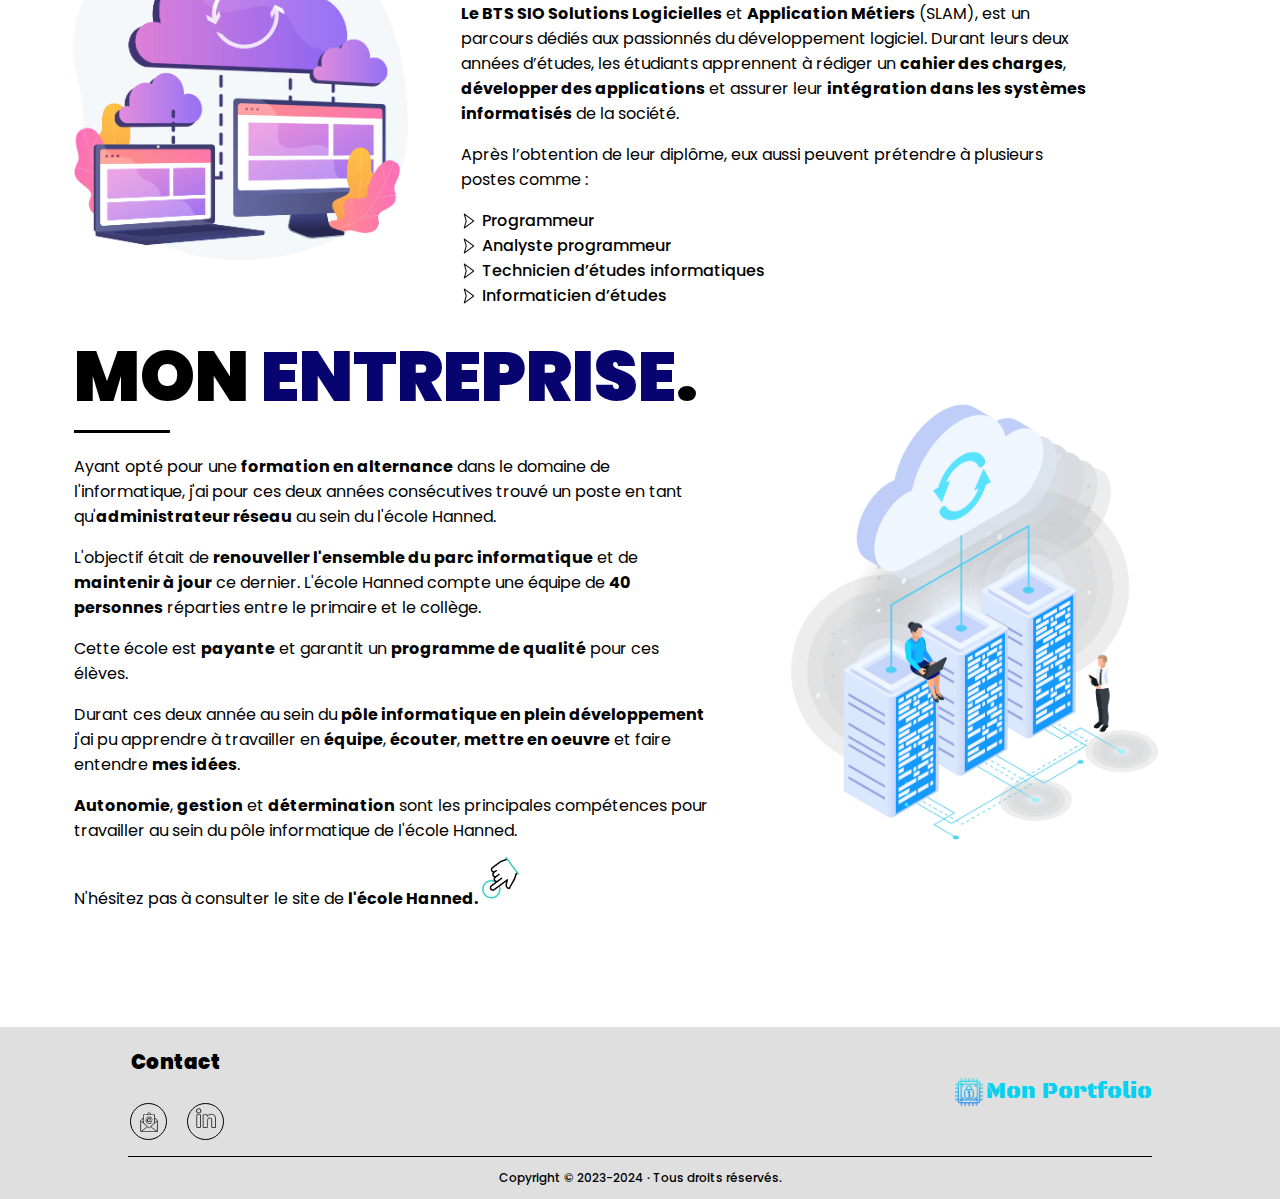
==== commit 1e1f4dbc: "orthographe" ====
--- a/apropos.html
+++ b/apropos.html
@@ -89,11 +89,11 @@
             <div class="descriptionSio">
                 <h2>MON <span>ENTREPRISE</span>.</h2>
                 <div class="souligner"></div>
-                <p>Ayant opté pour une <span class="bold">formation en alternance</span> dans le domaine de l'informatique, j'ai pour ces deux années consécutif trouver un poste en tant qu'<span class="bold">administrateur réseau</span> au sein du l'école Hanned.</p>
-                <p>L'objectif était de <span class="bold">renouvellé l'ensemble du parc informatique</span> et de <span class="bold">maintenir à jour</span> ce dernier. L'école Hanned conte une équipe de <span class="bold">40 personnes</span> répartie entre le primaire et le collège.</p>
+                <p>Ayant opté pour une <span class="bold">formation en alternance</span> dans le domaine de l'informatique, j'ai pour ces deux années consécutives trouvé un poste en tant qu'<span class="bold">administrateur réseau</span> au sein du l'école Hanned.</p>
+                <p>L'objectif était de <span class="bold">renouveller l'ensemble du parc informatique</span> et de <span class="bold">maintenir à jour</span> ce dernier. L'école Hanned compte une équipe de <span class="bold">40 personnes</span> réparties entre le primaire et le collège.</p>
                 <p>Cette école est <span class="bold">payante</span> et garantit un <span class="bold">programme de qualité</span> pour ces élèves.</p>
-                <p>Durant ces deux année au sein du <span class="bold">pôle informatique en plein développement</span> j'ai pu apprendre à travailler en <span class="bold">équipe</span>, <span class="bold">écouté</span>, <span class="bold">mettre en oeuvre</span> et faire entendre <span class="bold">mes idées</span>.</p>
-                <p><span class="bold">Autonomie</span>, <span class="bold">gestion</span> et <span class="bold">détermination</span>  sont les principale compétence pour travailler au sein du pôle informatique de l'école Hanned.</p>
+                <p>Durant ces deux année au sein du <span class="bold">pôle informatique en plein développement</span> j'ai pu apprendre à travailler en <span class="bold">équipe</span>, <span class="bold">écouter</span>, <span class="bold">mettre en oeuvre</span> et faire entendre <span class="bold">mes idées</span>.</p>
+                <p><span class="bold">Autonomie</span>, <span class="bold">gestion</span> et <span class="bold">détermination</span>  sont les principales compétences pour travailler au sein du pôle informatique de l'école Hanned.</p>
                 <p>N'hésitez pas à consulter le site de <a href="http://www.ecole-hanned.com/" class="site"><span class="bold">l'école Hanned.</span><img src="./images/click.gif" alt="cliquez" class="gif"/></a></p>
             </div>
             <div class="imageSio">
--- a/css/style.css
+++ b/css/style.css
@@ -143,16 +143,23 @@
 button:hover{
     filter: drop-shadow(0 0 0.75rem #0B8CB8)
 }
-
 .aboutContainer{
     display: flex;
     flex-direction: column;
     justify-content: center;
     align-items: center;
+    width: 100%;
+}
+.aboutContainer .centerElem{
+    display: flex;
+    flex-direction: column;
+    justify-content: center;
+    align-items: center;
     margin-top: 30px;
-}
-
-.aboutContainer h1{
+    width: 95%;
+}
+
+.aboutContainer .centerElem h1{
     font-size: 30px;
     font-weight: 900;
 }
@@ -161,7 +168,7 @@
     color: #070470;
 }
 
-.aboutContainer p{
+.aboutContainer .centerElem p{
     margin-top: 0;
     text-align: center;
 }
@@ -300,6 +307,7 @@
     margin-top: 20px;
     flex-wrap: wrap;
     width: 86%;
+    gap: 20px;
 }
 
 .card{
@@ -308,7 +316,7 @@
     flex-direction: column;
     justify-content: space-between;
     align-items: center;
-    width: 18%;
+    width: 250px;
     height: 195px;
     border-radius: 20px;
     box-shadow: rgba(14, 30, 37, 0.12) 0px 2px 4px 0px, rgba(14, 30, 37, 0.32) 0px 2px 16px 0px;
@@ -355,14 +363,14 @@
     flex-wrap: wrap;
     justify-content: center;
     align-items: center;
-    gap: 101px;
+    gap: 20px;
 }
 
 .cardOutils{
     display: flex;
     justify-content: flex-start;
     align-items: center;
-    width: 20%;
+    width: 250px;
     margin-top: 20px;
 }
 
@@ -381,7 +389,10 @@
 .interetContainer{
     width: 86%;
     display: flex;
-    justify-content: space-between;
+    flex-wrap: wrap;
+    justify-content: center;
+    align-items: center;
+    gap: 60px;
     margin-top: 20px;
 }
 
@@ -463,4 +474,101 @@
     border: solid 2px;
     border-radius: 20px;
     box-shadow: rgba(136, 165, 191, 0.48) 6px 2px 16px 0px, rgba(255, 255, 255, 0.8) -6px -2px 16px 0px;
+}
+
+@media screen and (max-width: 800px){
+    header{
+        display: flex;
+        flex-direction: column;
+        justify-content: center;
+        align-items: center;
+        height: 150px;
+    }
+    .headerLogo{
+        width: 95%;
+        display: flex;
+        justify-content: center;
+        align-items: center;
+    }
+    header nav{
+        width: 95%;
+    }
+    header nav ul{
+        display: flex;
+        justify-content: center;
+        align-items: center;
+    }
+    .banniere{
+        display: flex;
+        justify-content: center;
+        align-items: center;
+
+    }
+    .presentation{
+       display: flex;
+       flex-direction: column;
+       justify-content: center;
+       align-items: center;
+    }
+    .centerElem{
+        display: flex;
+        flex-direction: column;
+        justify-content: center;
+        align-items: center;
+        width: 90%;
+    }
+    .cards{
+        display: flex;
+        flex-direction: column;
+        justify-content: center;
+        align-items: center;
+    }
+    .interetContainer{
+        width: 86%;
+        display: flex;
+        flex-direction: column;
+        justify-content: center;
+        align-items: center;
+    }
+    
+}
+
+@media screen and (max-width: 500px) {
+    .headerLogo img{
+        width: 40px;
+        height: 40px;
+    }
+    .headerLogo p{
+        font-family: 'Black Ops One', cursive;
+        font-size: 30px;
+        color: #06D1F0;
+        margin-left: 2px;
+    }
+    header nav ul li a{
+        position: relative;
+        text-decoration: none;
+        font-size: 11px;
+        font-weight: 500;
+        color: white;
+        letter-spacing: 0.5px;
+        padding: 0;
+    }
+    #phrasePresentation{
+        font-size: 25px;
+    }
+    .textPresentation{
+        font-size: 13.5px;
+    }
+    .loisirFont , .techFont, .cultureFont, .langageFont{
+        width: 300px;
+        height: 400px;
+        
+    }
+    .logoFooter img{
+        width: 25px;
+        height: 25px;
+    }
+    .logoFooter p{
+        font-size: 18px;
+    }
 }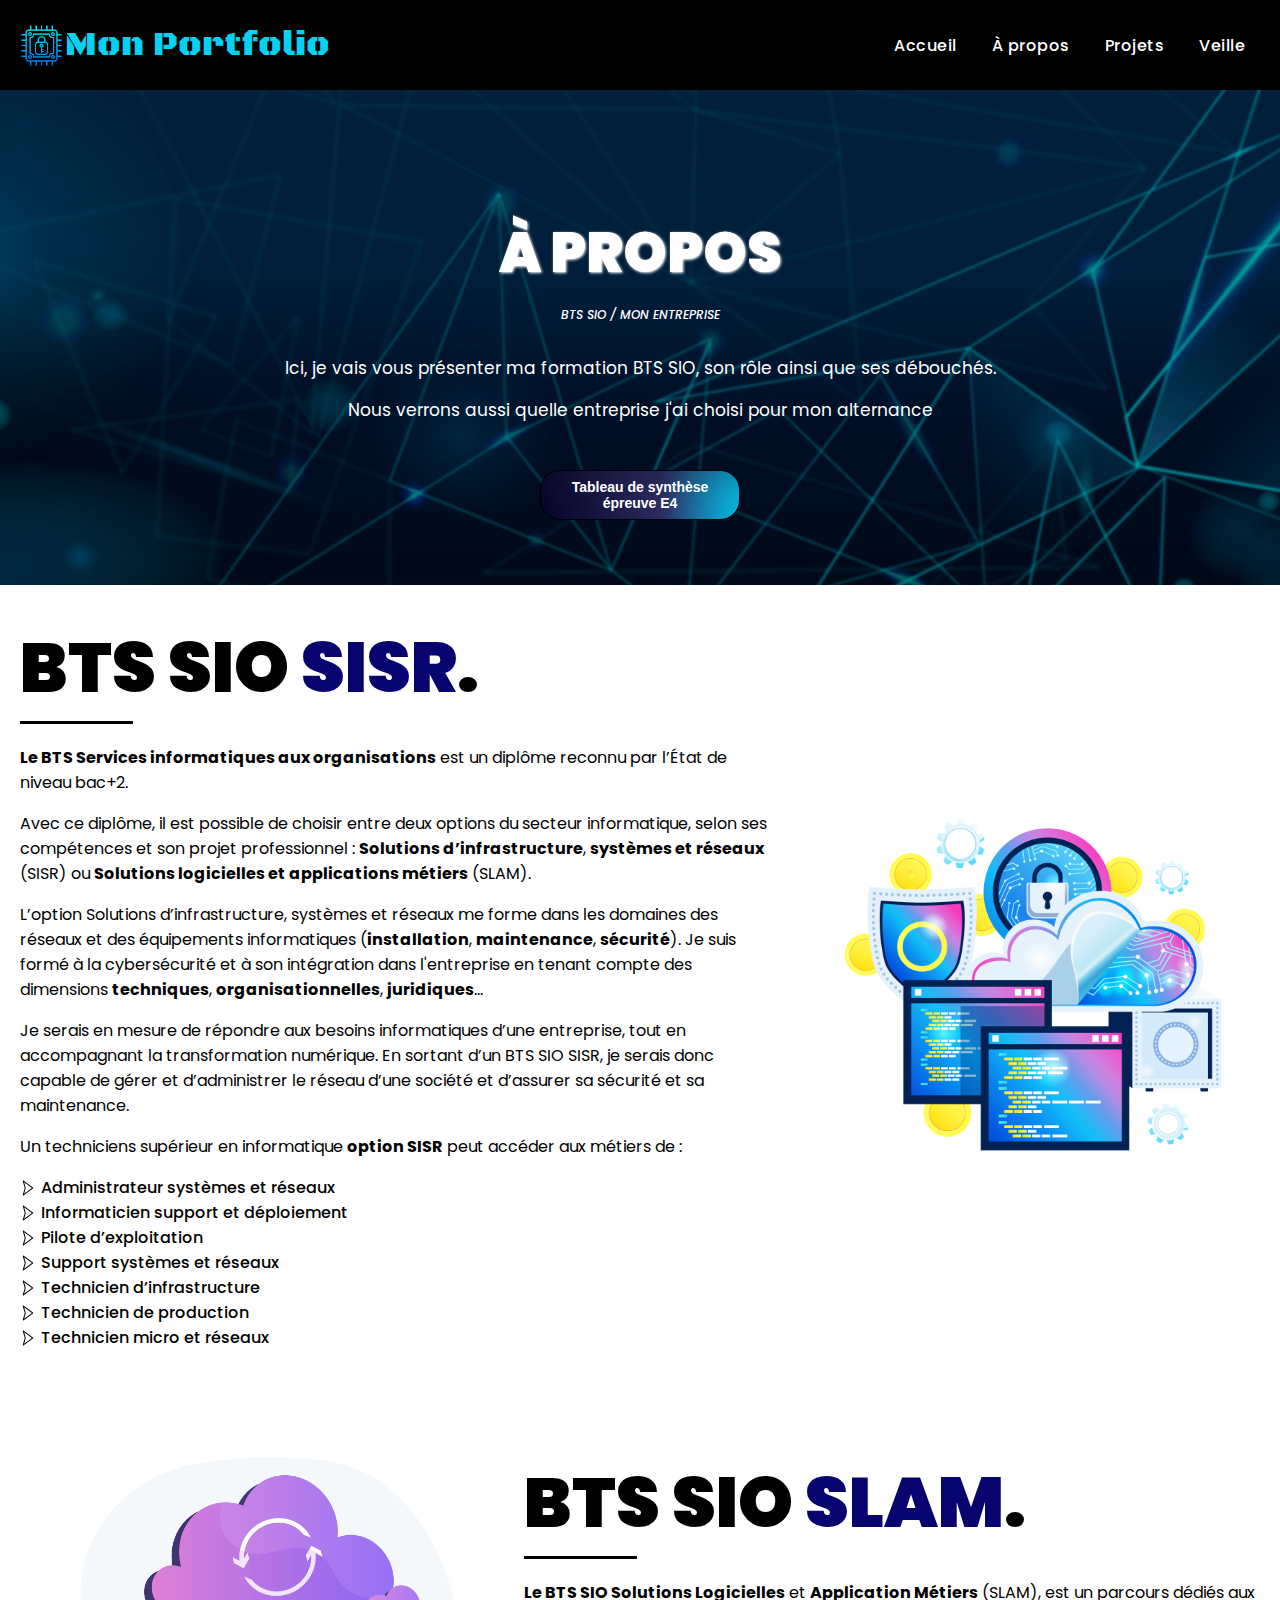
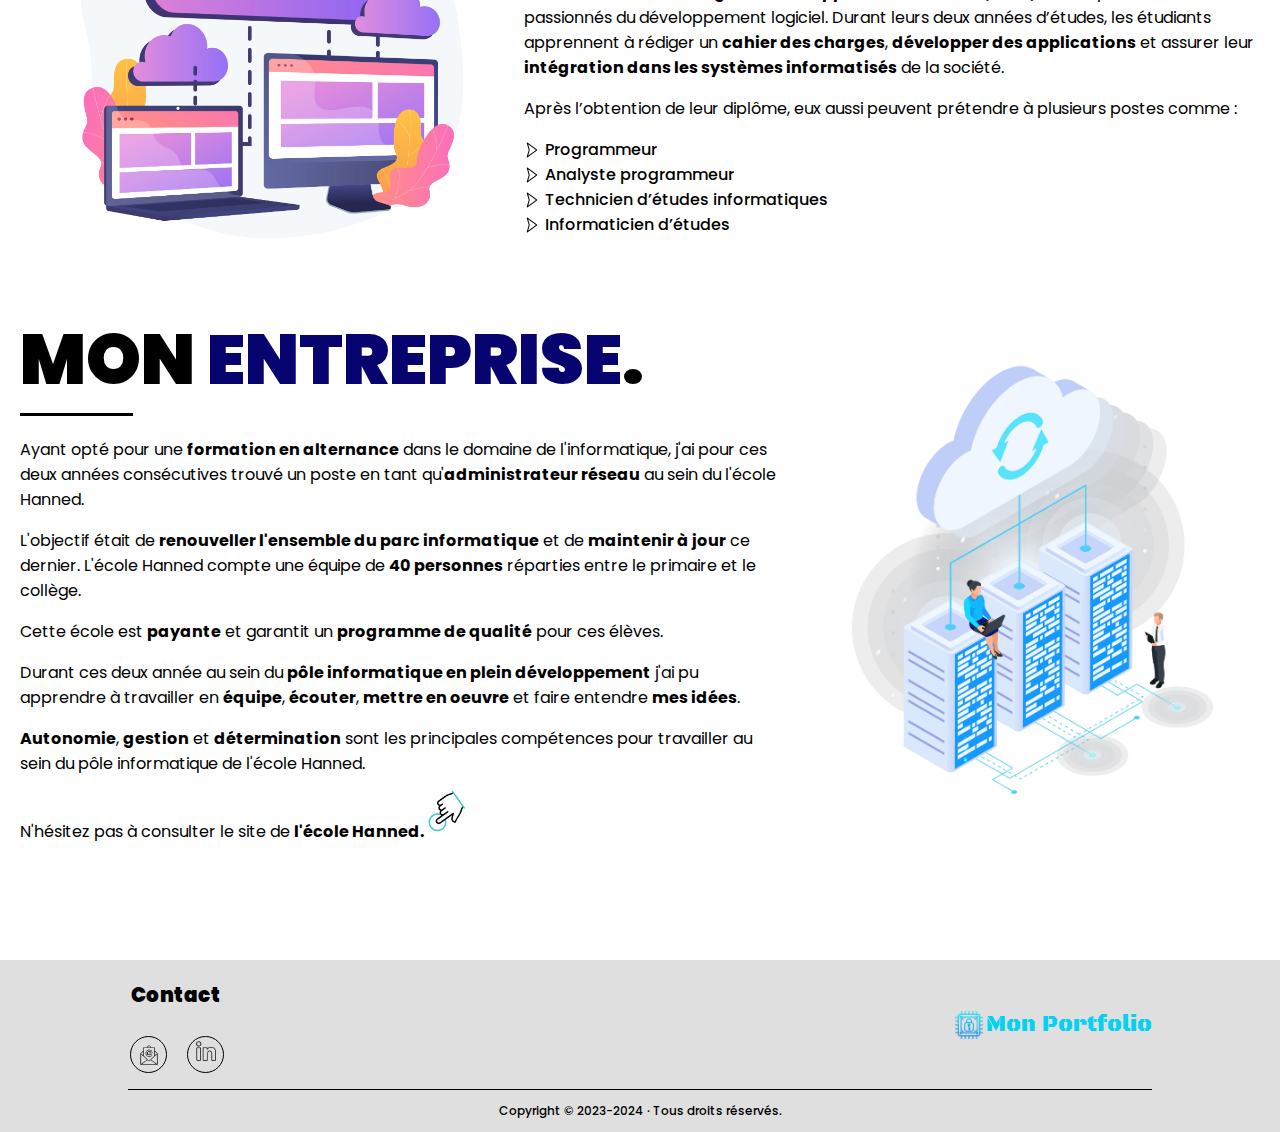
==== commit 53c1a522: "2hoss googl" ====
--- a/apropos.html
+++ b/apropos.html
@@ -1,6 +1,13 @@
 <!DOCTYPE html>
 <html lang="en">
 <head>
+    <!-- Google Tag Manager -->
+    <script>(function(w,d,s,l,i){w[l]=w[l]||[];w[l].push({'gtm.start':
+    new Date().getTime(),event:'gtm.js'});var f=d.getElementsByTagName(s)[0],
+    j=d.createElement(s),dl=l!='dataLayer'?'&l='+l:'';j.async=true;j.src=
+    'https://www.googletagmanager.com/gtm.js?id='+i+dl;f.parentNode.insertBefore(j,f);
+    })(window,document,'script','dataLayer','GTM-PRNX3WJS');</script>
+    <!-- End Google Tag Manager -->
     <meta charset="UTF-8">
     <meta name="viewport" content="width=device-width, initial-scale=1.0">
     <link rel="preconnect" href="https://fonts.googleapis.com">
@@ -12,6 +19,10 @@
     <title>Page à propos</title>
 </head>
 <body>
+    <!-- Google Tag Manager (noscript) -->
+    <noscript><iframe src="https://www.googletagmanager.com/ns.html?id=GTM-PRNX3WJS"
+    height="0" width="0" style="display:none;visibility:hidden"></iframe></noscript>
+    <!-- End Google Tag Manager (noscript) -->
     <header>
         <div class="headerLogo">
             <img src="images/logo.png" alt="logo du site" />
--- a/css/apropos.css
+++ b/css/apropos.css
@@ -41,18 +41,20 @@
     font-size: 17px;
     padding-top: 0;
     margin-top: 0;
+    text-align: center;
 }
 
 .btsSioContainer{
     width: 100%;
     display: flex;
-    justify-content: center;
-    align-items: flex-end;
+    flex-direction: row;
+    justify-content: space-between;
+    align-items: center;
     margin-top: 30px;
 }
 
 .descriptionSio{
-    width: 50%;
+    width: 60%;
     height: 100%;
     padding-left: 20px;
 }
@@ -108,9 +110,10 @@
     justify-content: space-between;
     align-items: center;
     margin-top: 30px;
+    
 }
 .imageSlam{
-    width: 35%;
+    width: 40%;
     height: 100%;
     margin-left: 20px;
     
@@ -122,9 +125,8 @@
 }
 
 .descriptionSioBIS{
-    width: 50%;
-    height: 100%;
-    margin-right: 190px;
+    width: 60%;
+    height: 100%;
 
 }
 
@@ -191,4 +193,94 @@
     width: 45px;
     height: 45px;
     transform: rotate(-120deg);
+}
+
+@media screen and (max-width: 800px){
+   
+    .title p{
+        font-size: 50px;
+    }
+    .textPresentation{
+        font-size: 15px;
+    }
+    .button{
+        width: 190px;
+        height: 45px;
+    }
+    .button a{
+        font-size: 13px;
+    }
+   
+    
+
+}
+
+@media screen and (max-width: 500px){
+   
+    .title p{
+        font-size: 45px;
+    }
+    .textPresentation{
+        font-size: 13px;
+    }
+    .button{
+        width: 185px;
+        height: 40px;
+    }
+    .button a{
+        font-size: 12px;
+    }
+    .descriptionSio h2{
+        font-size: 40px;
+    }
+    .descriptionSioBIS h2{
+        font-size: 40px;
+    }
+    .descriptionSio p{
+        font-size: 13px;
+     
+    }
+    .descriptionSioBIS p{
+        font-size: 13px;
+    }
+   
+
+  
+}
+
+@media screen and (max-width: 1150px){
+    .btsSioContainer{
+        align-items: flex-end;
+    }
+   
+    .descriptionSio p{
+        font-size: 15px;    
+    }
+    .descriptionSio ul li{
+        font-size: 15px;
+    }
+    .descriptionSioBIS p{
+        font-size: 15px;
+     
+    }
+
+    
+    
+}
+@media screen and (max-width: 900px){
+    .imageSio{
+      display: none;
+    }
+    .descriptionSio{
+        width: 100%;    
+    }
+    .imageSlam{
+        display: none;
+    }
+
+    .descriptionSioBIS{
+        width: 100%;    
+        margin-left: 20px;
+    }
+    
 }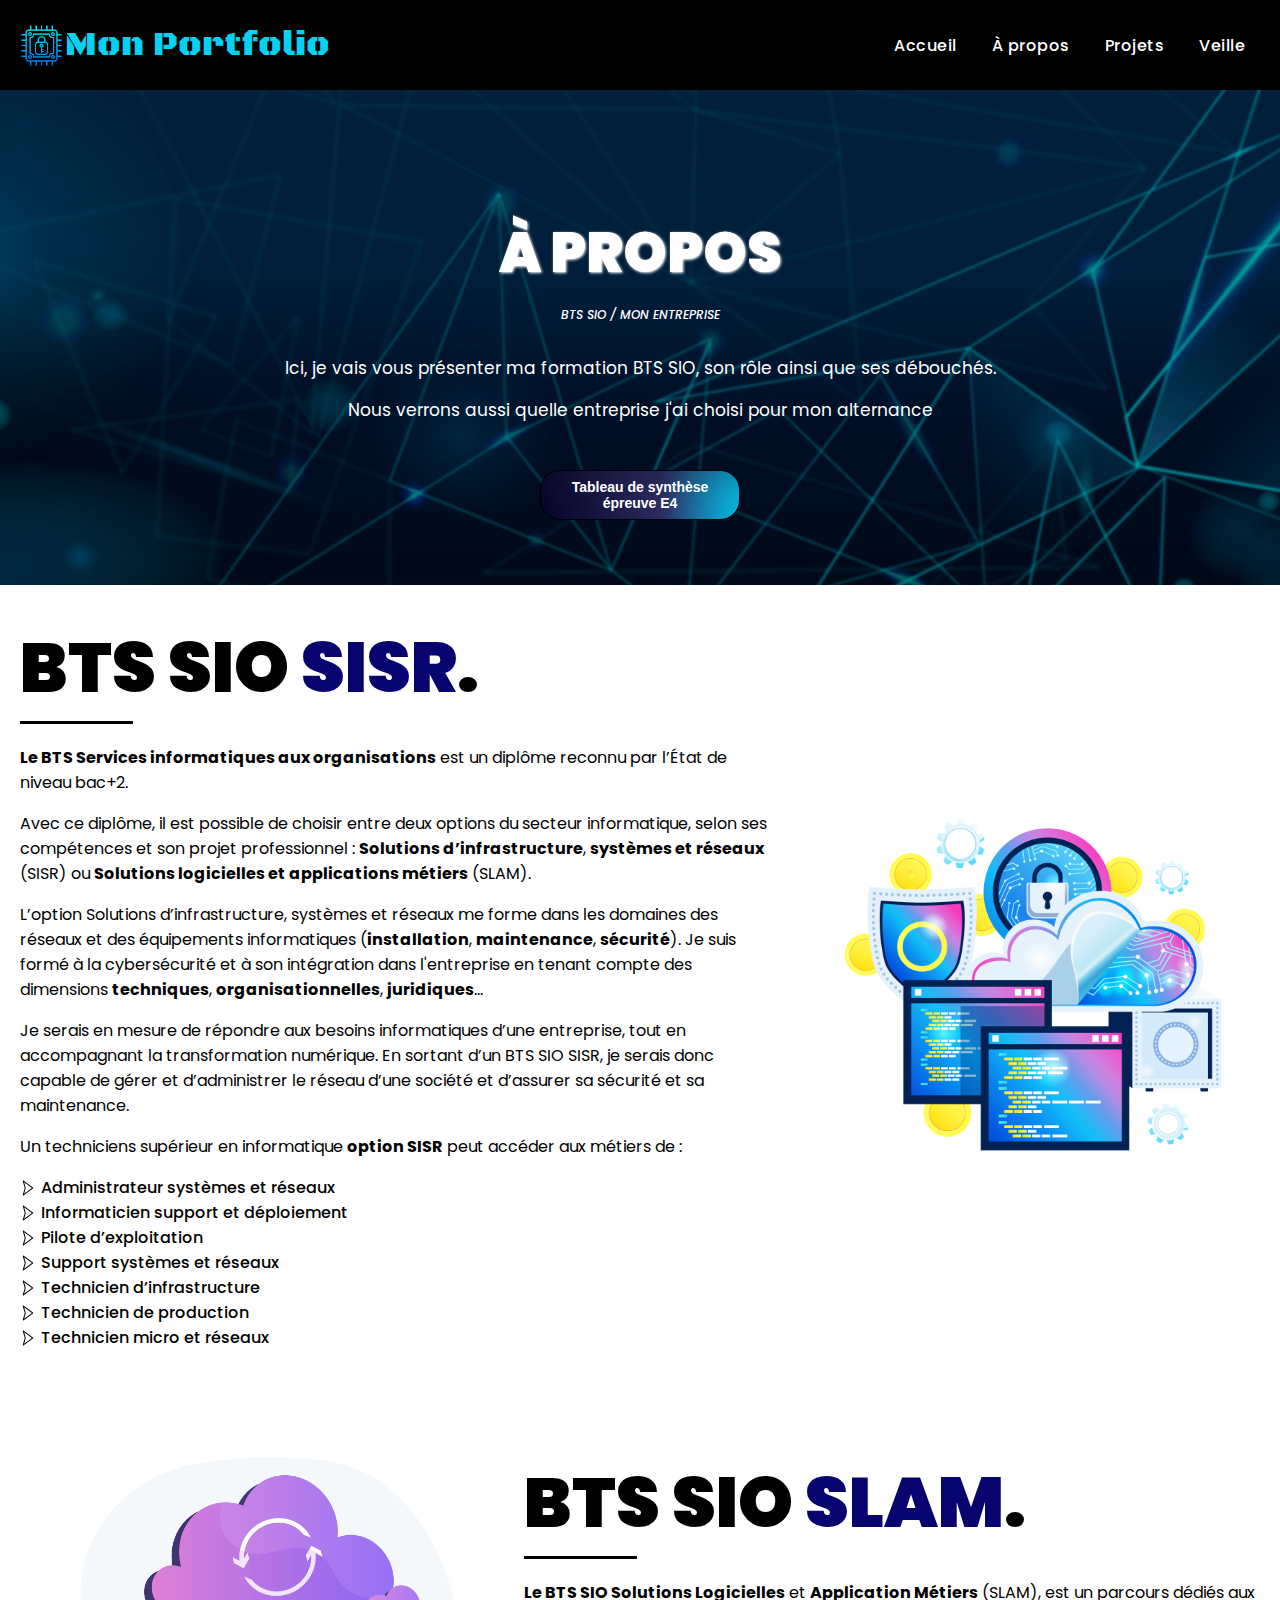
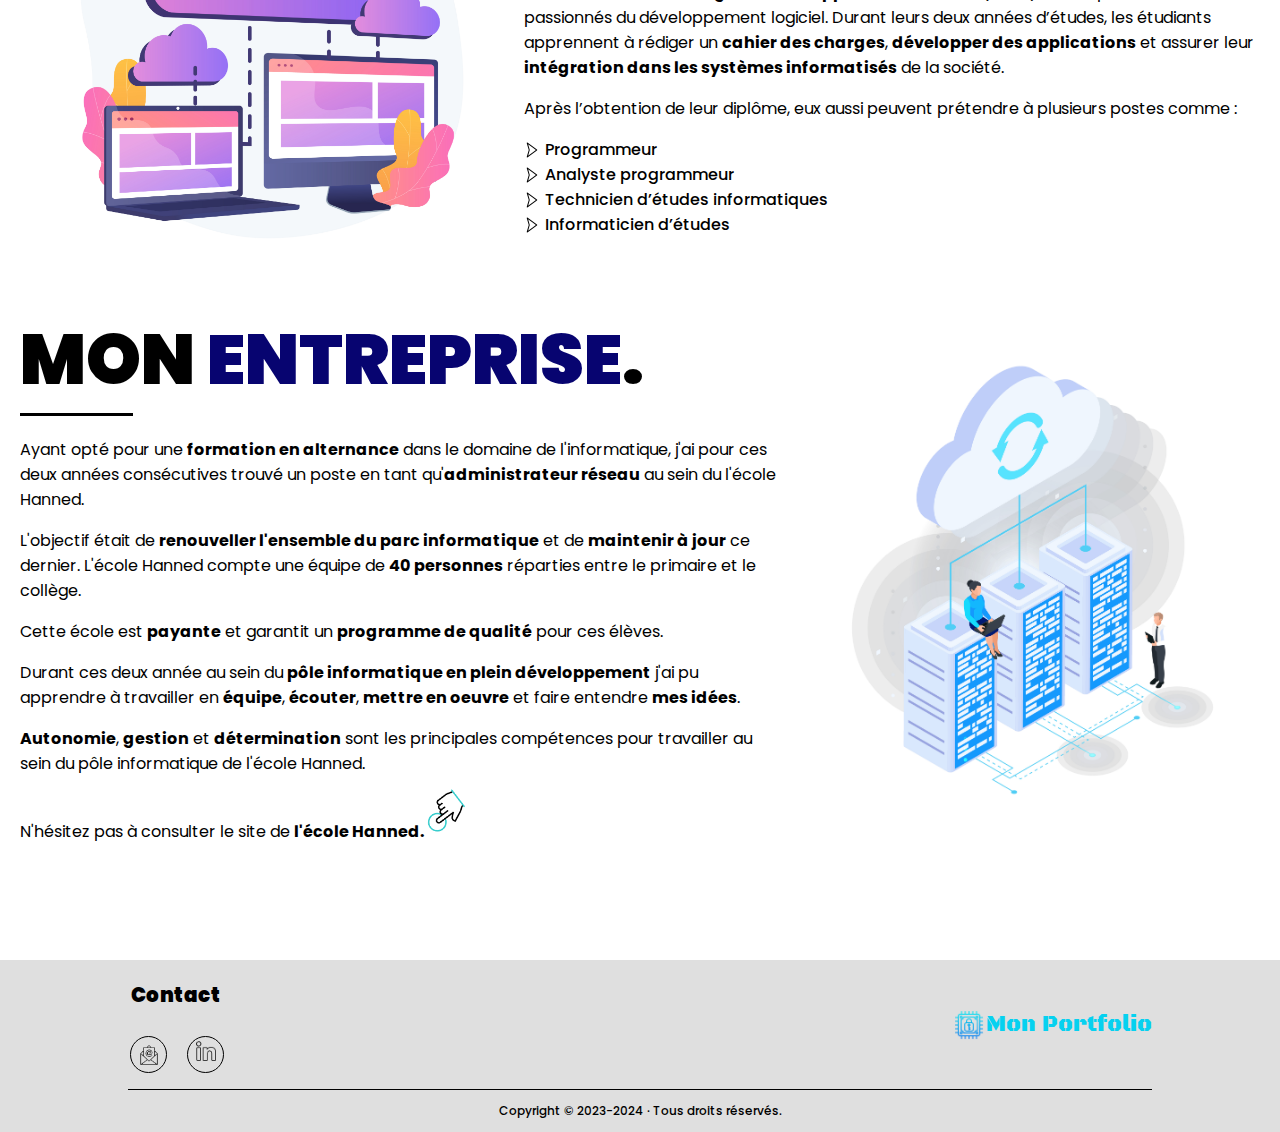
==== commit e4b35075: "googl supp" ====
--- a/apropos.html
+++ b/apropos.html
@@ -1,13 +1,6 @@
 <!DOCTYPE html>
 <html lang="en">
 <head>
-    <!-- Google Tag Manager -->
-    <script>(function(w,d,s,l,i){w[l]=w[l]||[];w[l].push({'gtm.start':
-    new Date().getTime(),event:'gtm.js'});var f=d.getElementsByTagName(s)[0],
-    j=d.createElement(s),dl=l!='dataLayer'?'&l='+l:'';j.async=true;j.src=
-    'https://www.googletagmanager.com/gtm.js?id='+i+dl;f.parentNode.insertBefore(j,f);
-    })(window,document,'script','dataLayer','GTM-PRNX3WJS');</script>
-    <!-- End Google Tag Manager -->
     <meta charset="UTF-8">
     <meta name="viewport" content="width=device-width, initial-scale=1.0">
     <link rel="preconnect" href="https://fonts.googleapis.com">
@@ -19,10 +12,6 @@
     <title>Page à propos</title>
 </head>
 <body>
-    <!-- Google Tag Manager (noscript) -->
-    <noscript><iframe src="https://www.googletagmanager.com/ns.html?id=GTM-PRNX3WJS"
-    height="0" width="0" style="display:none;visibility:hidden"></iframe></noscript>
-    <!-- End Google Tag Manager (noscript) -->
     <header>
         <div class="headerLogo">
             <img src="images/logo.png" alt="logo du site" />
